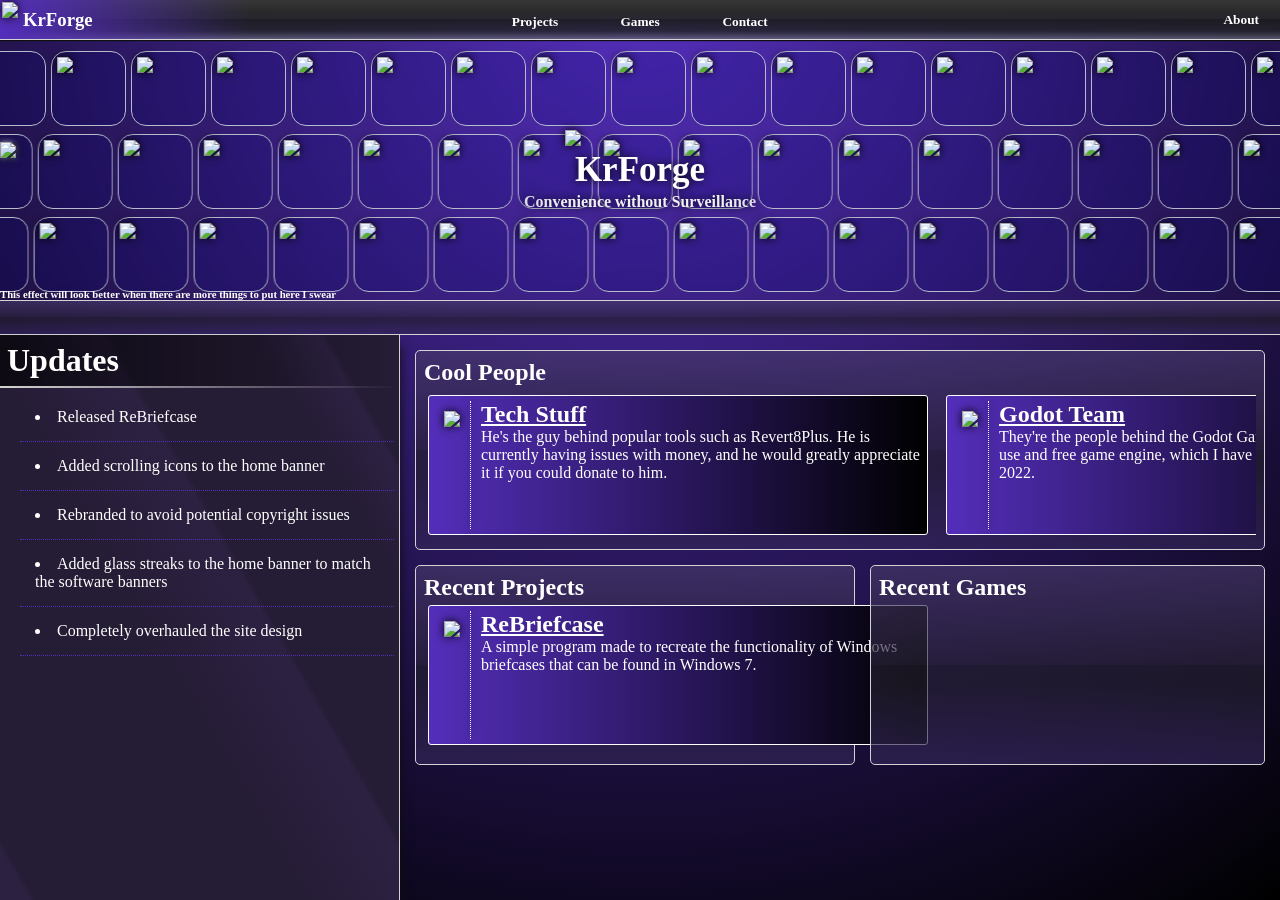
==== index.html @ 4774e312 "Redesigned the site" ====
<!DOCTYPE html>
<head>
    <title>
        KrForge - Home
    </title>
    <link rel="icon" type="image/x-icon" href="Resources/Profile.png">
    <link rel="stylesheet" href="style.css">
</head>
<body>
    <div id="Topbar">
    </div>
    <div class="Content">
        <div class="BodyContent">
            <div class="HomeBanner">
                <img src="Resources/BannerBG.jpg">
                <div class="HomeBannerAnimation">
                    <div class="AnimationRow"></div>
                    <div class="AnimationRow"></div>
                    <div class="AnimationRow"></div>
                </div>

                <img src="Resources/Glass.png" class="HomeBannerGlass">
                <div class="HomeBannerContent">
                    <div class="HomeBannerNamePlate">
                        <img src="Resources/Profile.png">
                        <p class="NamePlateName">
                            KrForge
                        </p>
                        <p class="NamePlateTag">
                            Convenience without Surveillance
                        </p>
                    </div>
                </div>
                <h6 style="position: absolute; bottom: 0px; color: white;">
                    This effect will look better when there are more things to put here I swear
                </h6>
            </div>
            <div class="SiteBody" id="Home">
                <div class="SiteBodyDivider"></div>
                <div class="SiteColumns">
                    <div class="LeftColumn">
                        <div class="NewsPane">
                            <h1>Updates</h1>
                            <div class="NewsPaneDivider"></div>
                            <div class="NewsPointers">
                                <li>Released ReBriefcase</li>
                                <li>Added scrolling icons to the home banner</li>
                                <li>Rebranded to avoid potential copyright issues</li>
                                <li>Added glass streaks to the home banner to match the software banners</li>
                                <li>Completely overhauled the site design</li>
                            </div>
                        </div>
                    </div>
                    <div class="RightColumn">
                        <div style="height: 200px; margin: 15px;">
                            <div class="Pane">
                                <h2>Cool People</h2>
                                <div class="ContentScrollX" id="ShoutoutPane">
                                    <a href="https://teknixstuff.com/" style="height: 100%;" target="_blank">
                                        <div class="Subpane" id="SoftwarePane">
                                            <img src="Resources/Shoutouts/teknixstuff.ico">
                                            <div class="ShoutoutPaneBoxText">
                                                <h2>Tech Stuff</h2>
                                                <p>He's the guy behind popular tools such as Revert8Plus. He is currently having issues with money, and he would greatly appreciate it if you could donate to him.</p>
                                            </div>
                                        </div>
                                    </a>
                                    <a href="https://godotengine.org/" style="height: 100%;" target="_blank">
                                        <div class="Subpane" id="SoftwarePane">
                                            <img src="Resources/Shoutouts/Godot.png">
                                            <div class="ShoutoutPaneBoxText">
                                                <h2>Godot Team</h2>
                                                <p>They're the people behind the Godot Game Engine. A very easy to use and free game engine, which I have been personally using since 2022.</p>
                                            </div>
                                        </div>
                                    </a>
                                </div>
                            </div>
                        </div>
                        <div style="display: flex;">
                            <div class="HomeRightColumnLeft">
                                <div style="height: 200px;">
                                    <div class="Pane">
                                        <h2>Recent Projects</h2>
                                        <a href="projects.rebriefcase.html">
                                            <div class="Subpane" id="SoftwarePane">                                       
                                                <img src="Resources/HighRes/Software/Briefcase.png">
                                                <div class="ShoutoutPaneBoxText">
                                                    <h2>ReBriefcase</h2>
                                                    <p>A simple program made to recreate the functionality of Windows briefcases that can be found in Windows 7.</p>
                                                </div>
                                            </div>
                                        </a>
                                    </div>
                                </div>
                            </div>
                            <div class="HomeRightColumnRight">
                                <div style="height: 200px;">
                                    <div class="Pane">
                                        <h2>Recent Games</h2>
                                    </div>
                                </div>
                            </div>
                        </div>
                    </div>
                </div>
            </div>
        </div>
    </div>

    <script src="script.js"></script>
</body>
---- style.css ----
@font-face {
    font-family: Win7;
    src: url(Resources/Win7.ttf);
}

.example::-webkit-scrollbar {
  display: none;
}

:root {
    --brand-color: #542ebb;

    --topbar-top-top-color: #66666688;
    --topbar-top-bot-color: #3d3d4288;
    --topbar-mid-color: #2b2c3088;
    --topbar-bot-color: #6d728088;
    --topbar-bor-color: #b6bccc;
    --topbar-sha-color: #0f0f0f;

    --topbar-height: 40px;
    --sidebar-width: 200px;
    --statusbar-height: 55px;

    --sidebar-color: #251c35;
    --sidebar-high-color: #2d2142;

    --statusbar-color: #f1f5fb;
    
    --blue-button-top-top-color: #498ac5;
    --blue-button-top-mid-color: #2d66b1;
    --blue-button-bot-mid-color: #1a4188;
    --blue-button-bot-bot-color: #409acf;
    --blue-button-bor-all-color: #7eacd7;
    --blue-button-bor-bot-color: #5278c3;
    
    --download-button-top-top-color: #64fc64;
    --download-button-top-mid-color: #26962c;
    --download-button-bot-mid-color: #155e13;
    --download-button-bot-bot-color: #00ff0d;
    --download-button-bor-all-color: #b6ffb6;
    --download-button-bor-bot-color: #158b11;

    --gray-button-top-color: #dbebff;
    --gray-button-bot-color: #c9d5e7;
    --gray-button-bor-color: #b0bcdd;


    --pane-top-top-color: #463869aa;
    --pane-top-bot-color: #2b243aaa;
    --pane-mid-color: #231f2eaa;
    --pane-bot-color: #34265aaa;

    -ms-overflow-style: none;
    scrollbar-width: none;  /* Firefox */
}

* {
    background: transparent;
    color: white;
    margin: 0px;
    padding: 0px;
    font-family: Win7;
    text-decoration: none;
    box-sizing: border-box;

    -webkit-user-select: none;
    -ms-user-select: none;
    user-select: none;
}

a, p, li {
    background: transparent;
}

button, a {
    cursor: pointer;
}

.Topbar {
    width: 100%;
    height: 19px;
    background: linear-gradient(180deg, var(--topbar-top-top-color) 0%, var(--topbar-top-bot-color) 35%, var(--topbar-mid-color) 35%, var(--topbar-mid-color) 90%, var(--topbar-bot-color) 100%);
    box-sizing: border-box;
    box-shadow: 0px 0px 1px 1px var(--topbar-sha-color);
    border-bottom: 1px solid lightgray;
}

#SiteTopbar {
    position: fixed;
    z-index: 100;
    height: var(--topbar-height);
    display: flex;
}

.TopbarBlurBox {
    display: flex;
    backdrop-filter: blur(3px);
    height: 100%;
    width: 100%;
}

.TopbarBlurGradient {
    width: 100%;
    height: 100%;
    background: linear-gradient(black 30%, transparent 100%);
    position: absolute;
}

.TopbarContent {
    z-index: 100;
    background: linear-gradient(180deg, var(--topbar-top-top-color) 0%, var(--topbar-top-bot-color) 50%, var(--topbar-mid-color) 50%, var(--topbar-mid-color) 80%, var(--topbar-bot-color) 100%);
    display: flex;
    width: 100%;
    height: 100%;
}

.TopbarBranding {
    display: flex;
    align-items: center;
    padding: 2px;
    width: 250px;
    height: 100%;
    background: linear-gradient(90deg, var(--brand-color) 0%, #00000000 100%);
}

.TopbarBranding img {
    height: 100%;
    margin-right: 5px;
    filter: drop-shadow(0px 0px 5px black);
}

.TopbarButtonPanel {
    margin: 5px 5px 0px 5px;
    flex: 1;
    gap: 5px;
    display: flex;
    justify-content: center;
    height: calc(100% - 5px);
}

#AboutButtonPanel {
    display: flex;
    justify-content: right;
    width: 250px;
    height: 100%;
}

#TopbarButtonContainer {
    display: flex;
}

.TopbarButton {
    background: transparent;
    border-radius: 3px;
    height: 100%;
    border: 1px solid transparent;
    font-weight: bold;
    padding: 0px 20px 0px 20px;
    box-sizing: border-box;
}

.TopbarButton:hover {
    background: linear-gradient(180deg, var(--gray-button-top-color) 50%, var(--gray-button-bot-color) 50%);;
    border: 1px solid var(--gray-button-bor-color);
}

#TopbarMainButton {
    width: 100px;
    border-radius: 5px 5px 0px 0px;
}

#TopbarMainButton:hover {
    background: linear-gradient(cyan, #1670c4 43%, #043399 43%, var(--blue-button-top-mid-color));
    border: 1px solid white;
    box-shadow: 0px 0px 3px 1px var(--topbar-sha-color);
}

.TopbarButtonDropdown img {
    height: 150%;
}

#TopbarAboutButton {
    border: 0px;
    border-radius: 0px;
    border: 1px solid transparent;
}

#TopbarAboutButton:hover {
    background: linear-gradient(cyan, #1670c4 50%, #043399 50%, var(--blue-button-top-mid-color));
    border: 1px solid white;
    box-shadow: 0px 0px 3px 1px var(--topbar-sha-color);
    border-radius: 5px 0px 0px 5px;
}

/* ---------------------------- PAGE CSS DIFFERENCES ---------------------------- */

/* ------------- Home -------------*/

#Home {
    display: flex;
    flex-direction: column;
}

.HomeBanner {
    height: 300px;
    display: flex;
    align-items: center;
    overflow: hidden;
    position: relative;
}

.HomeBanner img {
    width: 100%;
    filter: drop-shadow(0px 0px 5px black);
}

.HomeBannerGlass {
    position: absolute;
    mask: radial-gradient(circle, transparent, black 80%);
}


.HomeBannerAnimation {
    margin-top: calc(var(--topbar-height) * 2.3);
    position: absolute;
    width: 100%;
    height: inherit;
}

.AnimationRow {
    display: flex;
    width: 100%;
    height: 25%;
    margin: 5px 0px 8px 0px;
}

.AnimationBox {
    position: absolute;
    height: inherit;
    aspect-ratio: 1 / 1;
    background: #00007730;
    backdrop-filter: blur(3px);
    box-sizing: border-box;
    border: 1px solid var(--topbar-bor-color);
    border-radius: 15px;
}

.AnimationBox img {
    width: 100%;
    padding: 5px;
}

@keyframes AnimationFade {
  0% {background: #881a1a;}
  25% {background: #1a883f;}
  50% {background: #1a4188;}
  75% {background: #88741a;}
  100% {background: #881a1a;}
}

.HomeBannerContent {
    position: absolute;
    width: 100%;
    height: inherit;
    mask: radial-gradient(circle, black 15%, #00000011 50%, #00000077 100%);
    display: flex;
    align-items: center;
    justify-content: center;

    animation-name: AnimationFade;
    animation-iteration-count: infinite;
    animation-duration: 4s;
}

.HomeBannerNamePlate {
    margin-top: var(--topbar-height);
    background: transparent;
}

.HomeBannerNamePlate img {
    width: 150px;
    margin-left: calc(50% - (150px / 2));
}

.HomeBannerNamePlate p {
    background: transparent;
    text-align: center;
    text-shadow: 0px 0px 10px black;
}

.HomeBannerNamePlate .NamePlateName {
    font-weight: bold;
    font-size: 35px;
    margin-bottom: 3px;
}

.HomeBannerNamePlate .NamePlateTag {
    font-weight: bold;
    color: #f0f0f0;
}

.SiteBody {
    box-sizing: border-box;
    overflow-x: auto;
    display: flex;
}

.RightColumn {
    width: calc(100% - 400px);
}

#ShoutoutPane {
    margin-top: 5px;
    height: calc(100% - 37px);
    gap: 10px;
}

#ShoutoutPaneBox {
    box-shadow: 0px 0px 4px 0px gold;
}

#ShoutoutPaneBox img {
    height: 100%;
    padding: 10px;
    filter: drop-shadow(0px 0px 5px black);
    border-right: 1px dotted white;
    margin-right: 10px;
}

#ShoutoutPaneBox h2 {
    text-decoration: underline;
}



.HomeRightColumnLeft {
    width: 50%;
    margin: 0px 15px 0px 15px;
}

.HomeRightColumnRight {
    width: 50%;
    margin: 0px 15px 0px 0px;
}

#SoftwarePane {
    height: 140px;
}

#SoftwarePane img {
    height: 100%;
    padding: 10px;
    filter: drop-shadow(0px 0px 5px black);
    border-right: 1px dotted white;
    margin-right: 10px;
}

#SoftwarePane h2 {
    text-decoration: underline;
}


.NewsPane {
    height: 100%;
    width: 400px;
    background: linear-gradient(240deg, var(--sidebar-color) 10%, var(--sidebar-high-color) 11%, var(--sidebar-color) 20%, var(--sidebar-color) 40%, var(--sidebar-high-color) 41%, var(--sidebar-color) 60%, var(--sidebar-color) 95%, var(--sidebar-high-color) 96%);
    border-right: 1px solid lightgray;
    box-shadow: 0px 10px 10px 0px var(--topbar-sha-color);
    display: flex;
    flex-direction: column;
}

.NewsPane h1 {
    background: linear-gradient(90deg, #000000aa, transparent);
    padding: 7px;
}

.NewsPane .NewsPaneDivider {
    height: 2px;
    width: 100%;
    background: linear-gradient(90deg, lightgray, transparent);
}

.NewsPane .NewsPointers {
    padding: 5px;
}

.NewsPane li {
    margin-left: 15px;
    border-bottom: 1px dotted var(--brand-color);
}


.SoftwareButton {
    display: flex;
    width: 100%;
}

.SoftwareButton img {
    margin: 5px;
    height: 90px;
    background: transparent;
}

.SoftwareButtonText {
    padding: 7px;
    width: 100%;
    background: transparent;
    border-left: 3px dotted var(--topbar-bor-color);
    border-bottom: 1px dotted var(--topbar-bor-color);
}

.SoftwareButtonTitle {
    font-weight: bold;
    text-decoration: underline;
    margin-bottom: 5px;
}

/* ------------- Software -------------*/

.SoftwareBanner {
    position: relative;
    overflow: hidden;
    display: flex;
    align-items: end;
    padding: 5px;
    height: 135px;
    background: linear-gradient(180deg, var(--blue-button-top-top-color) 0%, var(--blue-button-top-mid-color) 62%, var(--blue-button-bot-mid-color) 62%, var(--blue-button-bot-bot-color) 100%);
    border: 2px solid var(--blue-button-bor-all-color);
    border-bottom: 2px solid var(--blue-button-bor-bot-color);
    font-size: 35px;
    text-shadow: 0px 0px 10px black;
}

.SoftwareBannerStreaks {
    width: 100%;
    height: 100vh;
    margin: -5px;
    position: absolute;
    opacity: 50%;
}

#DedicatedPageColumns {
    min-height: calc(100vh - 170px);
}

#DedicatedPageNews p {
    padding: 15px;
}

.SoftwareBannerImg {
    height: 75px;
    background: transparent;
    z-index: 1;
}

#PrioritySoftwareButton {
    margin: 5px;
    max-width: 500px;
    border: 1px solid var(--topbar-bor-color);
    background: linear-gradient(180deg, white 50%, var(--topbar-top-bot-color) 100%);
    box-shadow: 0px 4px 5px 0px lightgray;
    border-radius: 5px;
}

#PrioritySoftwarePane {
    padding: 10px;
    display: grid;
    grid-template-columns: auto auto;
    column-gap: 10px;
}

/* ------------- Contact -------------*/

#Contact {
    padding-bottom: 10px;
}

/* ------------- Focused Software -------------*/


#SoftwareDivider {
    height: 75px;
    display: flex;
    justify-content: end;
}

#DownloadButton {
    margin: 10px;
    height: calc(100% - 20px);
    width: 250px;
    background: linear-gradient(180deg, var(--download-button-top-top-color) 0%, var(--download-button-top-mid-color) 40%, var(--download-button-bot-mid-color) 40%, var(--download-button-bot-bot-color) 100%);
    border: 2px solid var(--download-button-bor-all-color);
    border-top: 2px solid white;
    border-bottom: 3px solid var(--download-button-bor-bot-color);
    border-radius: 5px;
    box-shadow: 0px 0px 10px 0px var(--topbar-sha-color);
    font-weight: bold;
    font-size: large;
    transition: all .1s;
}

#DownloadButton:hover {
    background: linear-gradient(180deg, lime 0%, var(--download-button-top-mid-color) 40%, var(--download-button-top-mid-color) 40%, lime 100%);
    border: 2px solid white;
    border-bottom: 3px solid white;
    box-shadow: 0px 0px 10px 0px lime;
}

.DownloadInfo {
    margin: 0px 20px 0px 20px;
    display: flex;
    align-items: center;
    gap: 20px;
}

.DownloadInfo img {
    height: 40px;
    filter: drop-shadow(0px 0px 2px black);
}

.DownloadInfo .Info {
    display: flex;
    gap: 10px;
}

.DownloadInfo .Info .InfoStat {
    display: flex;
    flex-direction: column;
    align-items: center;
}

#SoftwarePageColumns {
    min-height: calc(100vh - 375px);
}


/* Redo this later */


.InfoPane {
    margin: 50px;
}

.InfoRow {
    display: flex;
    align-items: center;
    padding-bottom: 50px;
    width: 100%;
}

.InfoPane h2 {
    padding-bottom: 10px;
}

.InfoRow p, li {
    padding: 15px;
    flex: 1;
}

.InfoRow img {
    max-width: 50%;
    border-radius: 10px;
    box-shadow: 0px 4px 15px 0px black;
}



/* ------------------------------------------------------------------------------ */

.Pane {
    box-sizing: border-box;
    width: 100%;
    height: 100%;
    padding: 8px;
    background: linear-gradient(180deg, var(--pane-top-top-color) 0%, var(--pane-top-bot-color) 50%, var(--pane-mid-color) 50%, var(--pane-mid-color) 60%, var(--pane-bot-color) 100%);
    border: 1px solid lightgray;
    border-radius: 5px;
}

.Subpane {
    max-width: 500px;
    min-width: 500px;
    margin: 4px;
    border-radius: 3px;
    border: 1px solid white;
    background: linear-gradient(90deg, var(--brand-color), #000000);
    padding: 5px;
    display: flex;
}

.ContentScrollX {
    overflow-y: hidden;
    overflow-x: auto;
    display: flex;
    flex-direction: row;
}

.SiteBodyDivider {
    background: red;
    height: 35px;
    background: linear-gradient(180deg, var(--pane-top-top-color) 0%, var(--pane-top-bot-color) 50%, var(--pane-mid-color) 50%, var(--pane-mid-color) 60%, var(--pane-bot-color) 100%);
    border-top: 1px solid lightgray;
    border-bottom: 1px solid lightgray;
}

.BodyContent {
    min-height: 100vh;
    background: radial-gradient(circle at top, var(--brand-color), black);
    width: 100%;
    overflow-x: hidden;
    overflow-y: auto;
}

.SiteColumns {
    width: 100%;
    display: flex;
    min-height: calc(100vh - 335px);
}

.Sidebar {
    position: relative;
    display: flex;
    flex-direction: column;
    box-sizing: border-box;
    width: var(--sidebar-width);
    min-width: var(--sidebar-width);
    height: calc(100vh - var(--topbar-height));
    background: linear-gradient(240deg, var(--sidebar-color) 10%, var(--sidebar-high-color) 11%, var(--sidebar-color) 20%, var(--sidebar-color) 40%, var(--sidebar-high-color) 41%, var(--sidebar-color) 60%, var(--sidebar-color) 95%, var(--sidebar-high-color) 96%);
    border-right: 1px solid var(--topbar-bor-color);
    overflow: hidden;
}

.SidebarPattern {
    position: absolute;
    height: 100%;
    bottom: 0px;
    mask: linear-gradient(180deg, transparent, black);
    opacity: 5%;
    pointer-events: none;
}

.Divider {
    text-align: left;
    width: calc(100% - 5px);
    margin: 0px 4px 2px 0px;
    padding: 5px;
    background: linear-gradient(180deg, var(--blue-button-top-top-color) 0%, var(--blue-button-top-mid-color) 40%, var(--blue-button-bot-mid-color) 40%, var(--blue-button-bot-bot-color) 100%);
    border: 2px solid var(--blue-button-bor-all-color);
    border-bottom: 2px solid var(--blue-button-bor-bot-color);
    border-radius: 0px 5px 5px 0px;
    display: flex;
    align-items: center;
    transition: all .4s;
}

.Divider:hover {
    background: linear-gradient(180deg, #409acf 0%, #4079cf 40%, var(--blue-button-top-mid-color) 40%, #53e5ff 100%);
    box-shadow: 0px 0px 20px 0px cyan;
}

.Divider:active {
    background: linear-gradient(180deg, var(--blue-button-top-top-color) 0%, var(--blue-button-top-mid-color) 40%, var(--blue-button-bot-mid-color) 40%, var(--blue-button-bot-bot-color) 100%);
}


.Divider img {
    background: transparent;
    margin: 0px 4px 0px 7px;
}


.SidebarButton {
    box-sizing: border-box;
    width: calc(100% - 4px);
    border: 1px solid transparent;
    border-radius: 3px;
    background-color: transparent;
    padding: 5px 5px 5px 20px;
    margin: 2px;
    display: flex;
    align-items: center;
}

#SidebarButtonActive {
    box-sizing: border-box;
    width: calc(100% - 4px);
    border: 1px solid var(--gray-button-bor-color);
    border-radius: 3px;
    background: linear-gradient(180deg, var(--gray-button-top-color) 45%, var(--gray-button-bot-color) 50%);
    padding: 5px 5px 5px 20px;
    margin: 2px;
    display: flex;
    align-items: center;
}

.SidebarButton:hover {
    background: linear-gradient(180deg, var(--gray-button-top-color) 45%, var(--gray-button-bot-color) 50%);
    border: 1px solid var(--gray-button-bor-color);
}

.SidebarButton:active {
    background: transparent;
}

.SidebarButton img {
    background-color: transparent;
    margin-right: 7px;
    height: 20px;
}
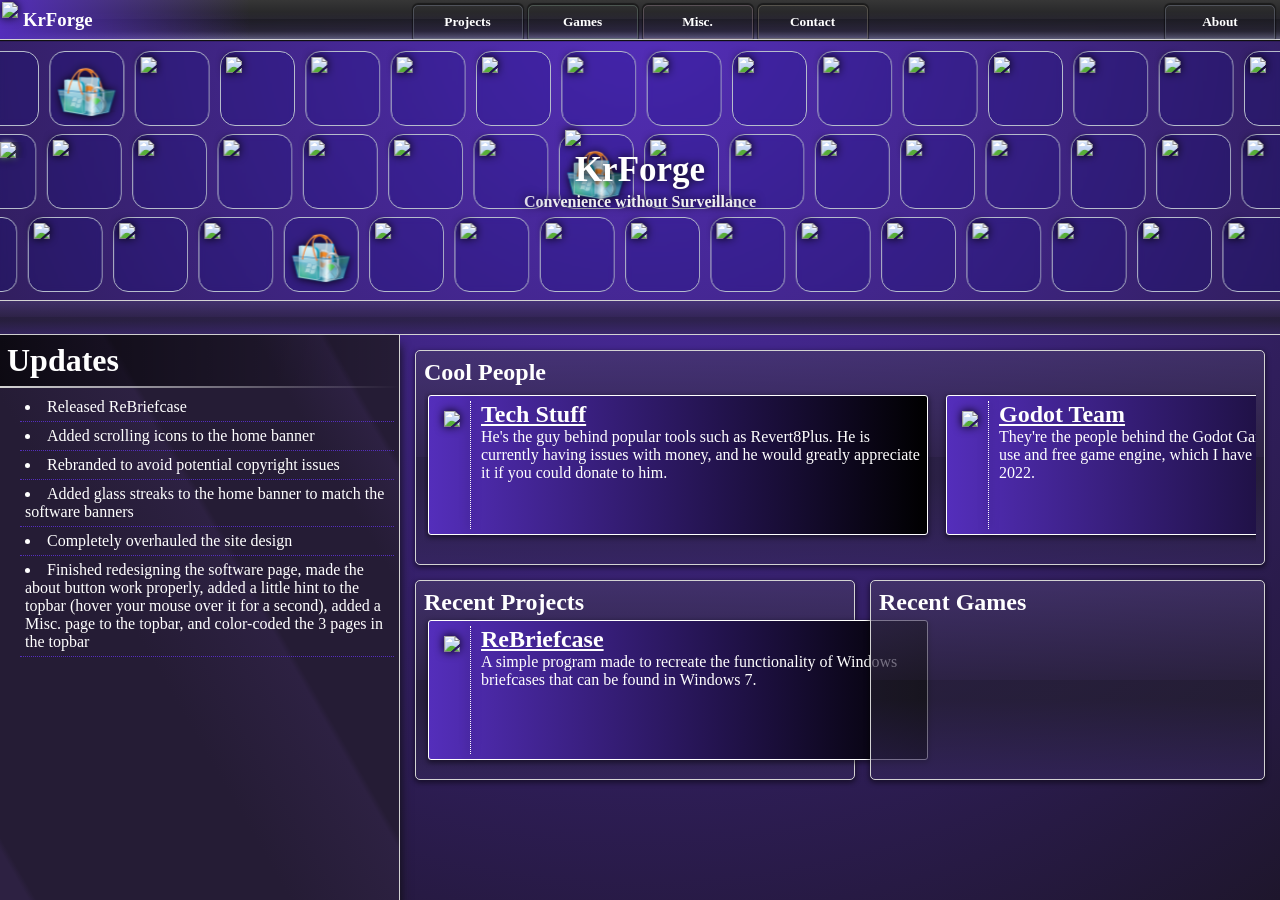
==== commit 99a73929: "Added a whole lot of features" ====
--- a/index.html
+++ b/index.html
@@ -31,9 +31,6 @@
                         </p>
                     </div>
                 </div>
-                <h6 style="position: absolute; bottom: 0px; color: white;">
-                    This effect will look better when there are more things to put here I swear
-                </h6>
             </div>
             <div class="SiteBody" id="Home">
                 <div class="SiteBodyDivider"></div>
@@ -48,12 +45,13 @@
                                 <li>Rebranded to avoid potential copyright issues</li>
                                 <li>Added glass streaks to the home banner to match the software banners</li>
                                 <li>Completely overhauled the site design</li>
+                                <li>Finished redesigning the software page, made the about button work properly, added a little hint to the topbar (hover your mouse over it for a second), added a Misc. page to the topbar, and color-coded the 3 pages in the topbar</li>
                             </div>
                         </div>
                     </div>
                     <div class="RightColumn">
-                        <div style="height: 200px; margin: 15px;">
-                            <div class="Pane">
+                        <div style="height: 215px; margin: 15px;">
+                            <div class="Pane" >
                                 <h2>Cool People</h2>
                                 <div class="ContentScrollX" id="ShoutoutPane">
                                     <a href="https://teknixstuff.com/" style="height: 100%;" target="_blank">
--- a/style.css
+++ b/style.css
@@ -3,7 +3,7 @@
     src: url(Resources/Win7.ttf);
 }
 
-.example::-webkit-scrollbar {
+::-webkit-scrollbar {
   display: none;
 }
 
@@ -50,8 +50,6 @@
     --pane-mid-color: #231f2eaa;
     --pane-bot-color: #34265aaa;
 
-    -ms-overflow-style: none;
-    scrollbar-width: none;  /* Firefox */
 }
 
 * {
@@ -62,10 +60,15 @@
     font-family: Win7;
     text-decoration: none;
     box-sizing: border-box;
-
+    
     -webkit-user-select: none;
     -ms-user-select: none;
     user-select: none;
+
+    -ms-overflow-style: none;
+    scrollbar-width: none;
+
+    scroll-behavior: smooth;
 }
 
 a, p, li {
@@ -129,6 +132,23 @@
     filter: drop-shadow(0px 0px 5px black);
 }
 
+.HomeReminder {
+    width: 300px;
+    background: linear-gradient(180deg, var(--pane-top-top-color) 0%, var(--pane-top-bot-color) 50%, var(--pane-mid-color) 50%, var(--pane-mid-color) 80%, var(--pane-bot-color) 100%);
+    border: 1px solid white;
+    border-radius: 0px 0px 10px 0px;
+    padding: 5px;
+    position: absolute;
+    top: var(--topbar-height);
+    left: -1200px;
+    transition: all 2s;
+    box-shadow: 0px 0px 10px 0px var(--brand-color);
+}
+
+.TopbarContent:hover .HomeReminder {
+    left: 0px;
+}
+
 .TopbarButtonPanel {
     margin: 5px 5px 0px 5px;
     flex: 1;
@@ -139,10 +159,12 @@
 }
 
 #AboutButtonPanel {
+    margin: 5px 0px 0px 0px;
+    padding: 0px 5px 0px 0px;
     display: flex;
     justify-content: right;
     width: 250px;
-    height: 100%;
+    height: calc(100% - 5px);
 }
 
 #TopbarButtonContainer {
@@ -151,28 +173,20 @@
 
 .TopbarButton {
     background: transparent;
-    border-radius: 3px;
-    height: 100%;
-    border: 1px solid transparent;
+    height: 100%;
+    width: 110px;
+    border-radius: 5px 5px 0px 0px;
+    border: 1px solid var(--topbar-bot-color);
     font-weight: bold;
     padding: 0px 20px 0px 20px;
-    box-sizing: border-box;
+    box-shadow: 0px -1px 1px 1px #00000077;
+    transition: all .1s;
 }
 
 .TopbarButton:hover {
-    background: linear-gradient(180deg, var(--gray-button-top-color) 50%, var(--gray-button-bot-color) 50%);;
-    border: 1px solid var(--gray-button-bor-color);
-}
-
-#TopbarMainButton {
-    width: 100px;
-    border-radius: 5px 5px 0px 0px;
-}
-
-#TopbarMainButton:hover {
     background: linear-gradient(cyan, #1670c4 43%, #043399 43%, var(--blue-button-top-mid-color));
     border: 1px solid white;
-    box-shadow: 0px 0px 3px 1px var(--topbar-sha-color);
+    box-shadow: 0px 0px 5px 1px cyan;
 }
 
 .TopbarButtonDropdown img {
@@ -182,7 +196,7 @@
 #TopbarAboutButton {
     border: 0px;
     border-radius: 0px;
-    border: 1px solid transparent;
+    border: 1px solid var(--topbar-bot-color);
 }
 
 #TopbarAboutButton:hover {
@@ -190,6 +204,19 @@
     border: 1px solid white;
     box-shadow: 0px 0px 3px 1px var(--topbar-sha-color);
     border-radius: 5px 0px 0px 5px;
+    box-shadow: 0px 0px 5px 1px cyan;
+}
+
+#GamesRecolor {
+    filter: hue-rotate(-90deg);
+}
+
+#MiscRecolor {
+    filter: hue-rotate(-270deg);
+}
+
+#ContactRecolor {
+    filter: hue-rotate(-180deg);
 }
 
 /* ---------------------------- PAGE CSS DIFFERENCES ---------------------------- */
@@ -311,7 +338,7 @@
 
 #ShoutoutPane {
     margin-top: 5px;
-    height: calc(100% - 37px);
+    height: calc(100% - 33px);
     gap: 10px;
 }
 
@@ -375,7 +402,7 @@
     padding: 7px;
 }
 
-.NewsPane .NewsPaneDivider {
+.NewsPaneDivider {
     height: 2px;
     width: 100%;
     background: linear-gradient(90deg, lightgray, transparent);
@@ -387,6 +414,7 @@
 
 .NewsPane li {
     margin-left: 15px;
+    padding: 5px;
     border-bottom: 1px dotted var(--brand-color);
 }
 
@@ -483,6 +511,39 @@
     height: 75px;
     display: flex;
     justify-content: end;
+}
+
+#SoftwareExplinationDictionary {
+    height: 40px;
+    box-shadow: 0px 0px 10px 1px black;
+    padding: 4px;
+    display: flex;
+    gap: 5px;
+}
+
+#SoftwareExplinationDictionary p {
+    height: 100%;
+    display: flex;
+    align-items: center;
+    padding: 15px;
+}
+
+#SoftwareExplinationDictionary button {
+    height: 100%;
+    width: 100px;
+    background: linear-gradient(180deg, var(--blue-button-top-top-color) 0%, var(--blue-button-top-mid-color) 40%, var(--blue-button-bot-mid-color) 40%, var(--blue-button-bot-bot-color) 100%);
+    border: 2px solid var(--blue-button-bor-all-color);
+    border-top: 2px solid white;
+    border-bottom: 3px solid var(--blue-button-bor-bot-color);
+    border-radius: 5px;
+    transition: all .1s;
+}
+
+#SoftwareExplinationDictionary button:hover {
+    background: linear-gradient(180deg, cyan 0%, var(--blue-button-top-mid-color) 40%, var(--blue-button-top-mid-color) 40%, cyan 100%);
+    border: 2px solid white;
+    border-bottom: 3px solid white;
+    box-shadow: 0px 0px 10px 0px cyan;
 }
 
 #DownloadButton {
@@ -535,36 +596,29 @@
 }
 
 
-/* Redo this later */
-
-
-.InfoPane {
-    margin: 50px;
+.ExplinationHeader {
+    text-indent: 30px;
+    padding: 10px 0px 10px 0px;
+    background: linear-gradient(90deg, var(--brand-color), transparent);
 }
 
 .InfoRow {
-    display: flex;
-    align-items: center;
-    padding-bottom: 50px;
-    width: 100%;
-}
-
-.InfoPane h2 {
-    padding-bottom: 10px;
-}
-
-.InfoRow p, li {
-    padding: 15px;
-    flex: 1;
+    padding: 10px;
+    display: grid;
+    gap: 20px;
+    grid-template-columns: auto auto;
+    max-width: 70%;
+    margin-left: 15%;
 }
 
 .InfoRow img {
-    max-width: 50%;
-    border-radius: 10px;
-    box-shadow: 0px 4px 15px 0px black;
-}
-
-
+    width: 100%;
+    border-radius: 5px;
+    border: 1px solid lightgray;
+    border-top: 1px solid white;
+    border-bottom: 2px solid gray;
+    box-shadow: 0px 2px 5px 1px #00000077;
+}
 
 /* ------------------------------------------------------------------------------ */
 
@@ -576,10 +630,10 @@
     background: linear-gradient(180deg, var(--pane-top-top-color) 0%, var(--pane-top-bot-color) 50%, var(--pane-mid-color) 50%, var(--pane-mid-color) 60%, var(--pane-bot-color) 100%);
     border: 1px solid lightgray;
     border-radius: 5px;
+    box-shadow: 0px 2px 5px 1px #00000077;
 }
 
 .Subpane {
-    max-width: 500px;
     min-width: 500px;
     margin: 4px;
     border-radius: 3px;
@@ -587,6 +641,7 @@
     background: linear-gradient(90deg, var(--brand-color), #000000);
     padding: 5px;
     display: flex;
+    box-shadow: 0px 2px 5px 1px #00000077;
 }
 
 .ContentScrollX {
@@ -606,7 +661,7 @@
 
 .BodyContent {
     min-height: 100vh;
-    background: radial-gradient(circle at top, var(--brand-color), black);
+    background: radial-gradient(circle at top, var(--brand-color), #1e162c);
     width: 100%;
     overflow-x: hidden;
     overflow-y: auto;
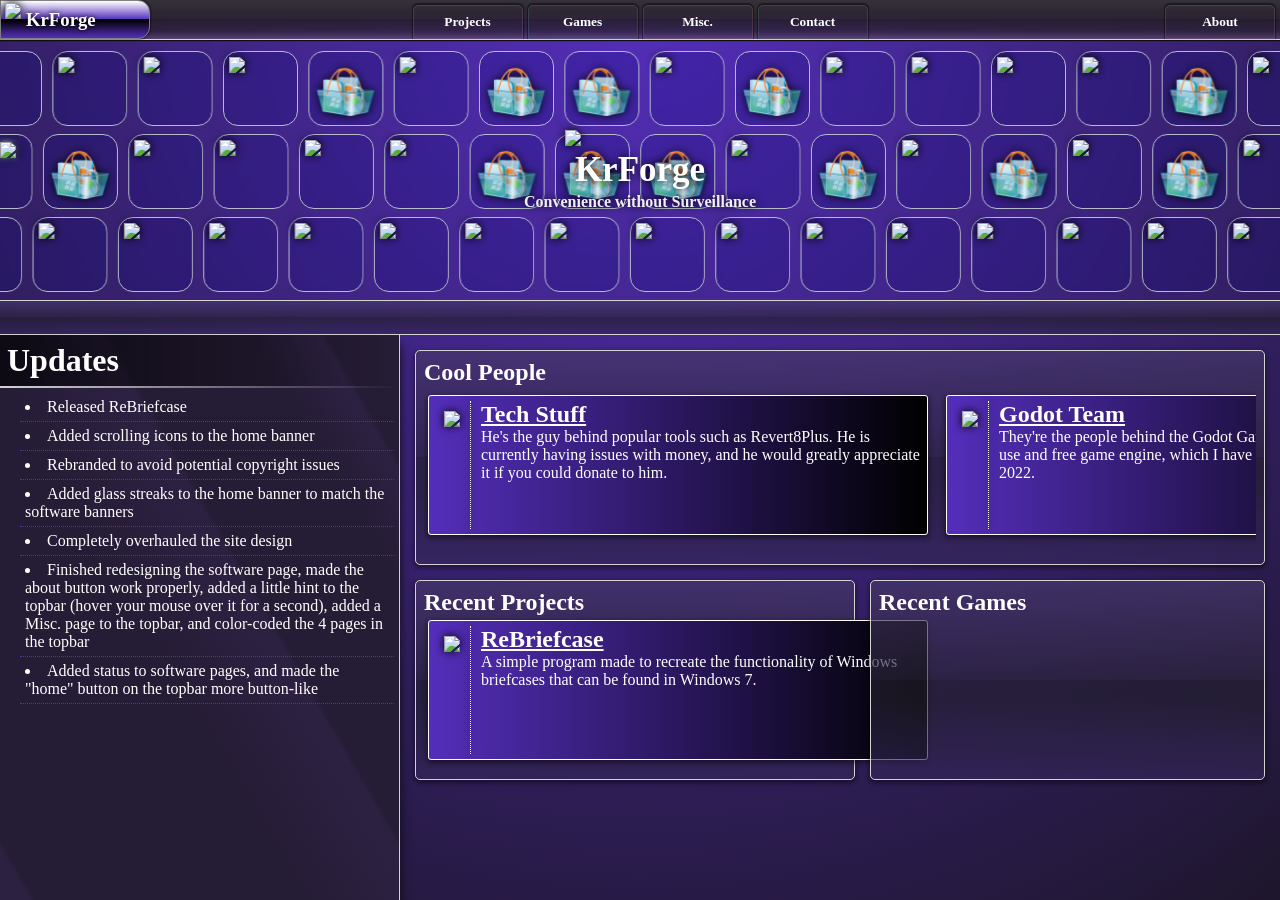
==== commit 0182afe6: "About and status" ====
--- a/index.html
+++ b/index.html
@@ -45,7 +45,8 @@
                                 <li>Rebranded to avoid potential copyright issues</li>
                                 <li>Added glass streaks to the home banner to match the software banners</li>
                                 <li>Completely overhauled the site design</li>
-                                <li>Finished redesigning the software page, made the about button work properly, added a little hint to the topbar (hover your mouse over it for a second), added a Misc. page to the topbar, and color-coded the 3 pages in the topbar</li>
+                                <li>Finished redesigning the software page, made the about button work properly, added a little hint to the topbar (hover your mouse over it for a second), added a Misc. page to the topbar, and color-coded the 4 pages in the topbar</li>
+                                <li>Added status to software pages, and made the "home" button on the topbar more button-like</li>
                             </div>
                         </div>
                     </div>
--- a/style.css
+++ b/style.css
@@ -10,10 +10,10 @@
 :root {
     --brand-color: #542ebb;
 
-    --topbar-top-top-color: #66666688;
-    --topbar-top-bot-color: #3d3d4288;
-    --topbar-mid-color: #2b2c3088;
-    --topbar-bot-color: #6d728088;
+    --topbar-top-top-color: #64606869;
+    --topbar-top-bot-color: #40354469;
+    --topbar-mid-color: #30293569;
+    --topbar-bot-color: #75587c69;
     --topbar-bor-color: #b6bccc;
     --topbar-sha-color: #0f0f0f;
 
@@ -105,7 +105,7 @@
 .TopbarBlurGradient {
     width: 100%;
     height: 100%;
-    background: linear-gradient(black 30%, transparent 100%);
+    background: linear-gradient(#15111a 30%, transparent 100%);
     position: absolute;
 }
 
@@ -121,9 +121,14 @@
     display: flex;
     align-items: center;
     padding: 2px;
-    width: 250px;
-    height: 100%;
-    background: linear-gradient(90deg, var(--brand-color) 0%, #00000000 100%);
+    padding-left: 4px;
+    width: 150px;
+    height: 100%;
+    border-radius: 0px 12px 12px 0px;
+    border: 1px solid gray;
+    background: linear-gradient(white, var(--brand-color) 50%, #000 50%, var(--brand-color));
+    box-shadow: 0px 0px 2px 1px #00000077;
+    transition: all .1s;
 }
 
 .TopbarBranding img {
@@ -132,21 +137,13 @@
     filter: drop-shadow(0px 0px 5px black);
 }
 
-.HomeReminder {
-    width: 300px;
-    background: linear-gradient(180deg, var(--pane-top-top-color) 0%, var(--pane-top-bot-color) 50%, var(--pane-mid-color) 50%, var(--pane-mid-color) 80%, var(--pane-bot-color) 100%);
-    border: 1px solid white;
-    border-radius: 0px 0px 10px 0px;
-    padding: 5px;
-    position: absolute;
-    top: var(--topbar-height);
-    left: -1200px;
-    transition: all 2s;
-    box-shadow: 0px 0px 10px 0px var(--brand-color);
-}
-
-.TopbarContent:hover .HomeReminder {
-    left: 0px;
+.TopbarBranding h3 {
+    text-shadow: 0px 0px 5px black;
+}
+
+.TopbarBranding:hover {
+    background: linear-gradient(white, #7358bd 50%, var(--brand-color) 50%, white);
+    box-shadow: 0px 0px 5px 2px var(--brand-color);
 }
 
 .TopbarButtonPanel {
@@ -163,7 +160,7 @@
     padding: 0px 5px 0px 0px;
     display: flex;
     justify-content: right;
-    width: 250px;
+    width: 150px;
     height: calc(100% - 5px);
 }
 
@@ -177,9 +174,9 @@
     width: 110px;
     border-radius: 5px 5px 0px 0px;
     border: 1px solid var(--topbar-bot-color);
+    box-shadow: 0px -1px 1px 1px #00000077;
     font-weight: bold;
     padding: 0px 20px 0px 20px;
-    box-shadow: 0px -1px 1px 1px #00000077;
     transition: all .1s;
 }
 
@@ -267,7 +264,6 @@
     aspect-ratio: 1 / 1;
     background: #00007730;
     backdrop-filter: blur(3px);
-    box-sizing: border-box;
     border: 1px solid var(--topbar-bor-color);
     border-radius: 15px;
 }
@@ -289,7 +285,7 @@
     position: absolute;
     width: 100%;
     height: inherit;
-    mask: radial-gradient(circle, black 15%, #00000011 50%, #00000077 100%);
+    mask: radial-gradient(circle, black 20%, #00000011 50%, #00000077 100%);
     display: flex;
     align-items: center;
     justify-content: center;
@@ -495,8 +491,45 @@
     padding: 10px;
     display: grid;
     grid-template-columns: auto auto;
-    column-gap: 10px;
-}
+    gap: 10px;
+}
+
+#PSoftwarePane .Image {
+    height: 140px;
+    padding: 10px;
+    filter: drop-shadow(0px 0px 5px black);
+    border-right: 1px dotted white;
+    margin-right: 10px;
+}
+
+#PSoftwarePane h2 {
+    text-decoration: underline;
+}
+
+#PSoftwarePane .ShoutoutPaneBoxText {
+    width: 100%;
+    display: flex;
+    flex-direction: column;
+}
+
+.SoftwareInfo {
+    width: 60%;
+    height: 45px;
+    display: flex;
+    border: 1px solid white;
+    padding: 5px;
+    border-radius: 5px;
+}
+
+#SoftwareInfo {
+    width: 50%;
+}
+
+#SoftwareInfo img {
+    height: 70%;
+    filter: drop-shadow(0px 0px 5px black);
+}
+
 
 /* ------------- Contact -------------*/
 
@@ -568,6 +601,22 @@
     box-shadow: 0px 0px 10px 0px lime;
 }
 
+.StatusInfo {
+    width: 250px;
+    padding-left: 20px;
+    display: flex;
+    align-items: center;
+    gap: 20px;
+}
+
+#Inactive {
+    background: linear-gradient(90deg, maroon, transparent);
+}
+
+#Active {
+    background: linear-gradient(90deg, green, transparent);
+}
+
 .DownloadInfo {
     margin: 0px 20px 0px 20px;
     display: flex;
@@ -575,17 +624,18 @@
     gap: 20px;
 }
 
-.DownloadInfo img {
+.DownloadInfo img, .StatusInfo img {
     height: 40px;
     filter: drop-shadow(0px 0px 2px black);
 }
 
-.DownloadInfo .Info {
-    display: flex;
+.Info {
+    display: flex;
+    align-items: center;
     gap: 10px;
 }
 
-.DownloadInfo .Info .InfoStat {
+.Info .InfoStat {
     display: flex;
     flex-direction: column;
     align-items: center;
@@ -618,6 +668,15 @@
     border-top: 1px solid white;
     border-bottom: 2px solid gray;
     box-shadow: 0px 2px 5px 1px #00000077;
+}
+
+/* ------------- About -------------*/
+
+.AboutTop {
+    width: 75%;
+    margin: 15px calc(25% / 2.0);
+    display: flex;
+    gap: 15px;
 }
 
 /* ------------------------------------------------------------------------------ */
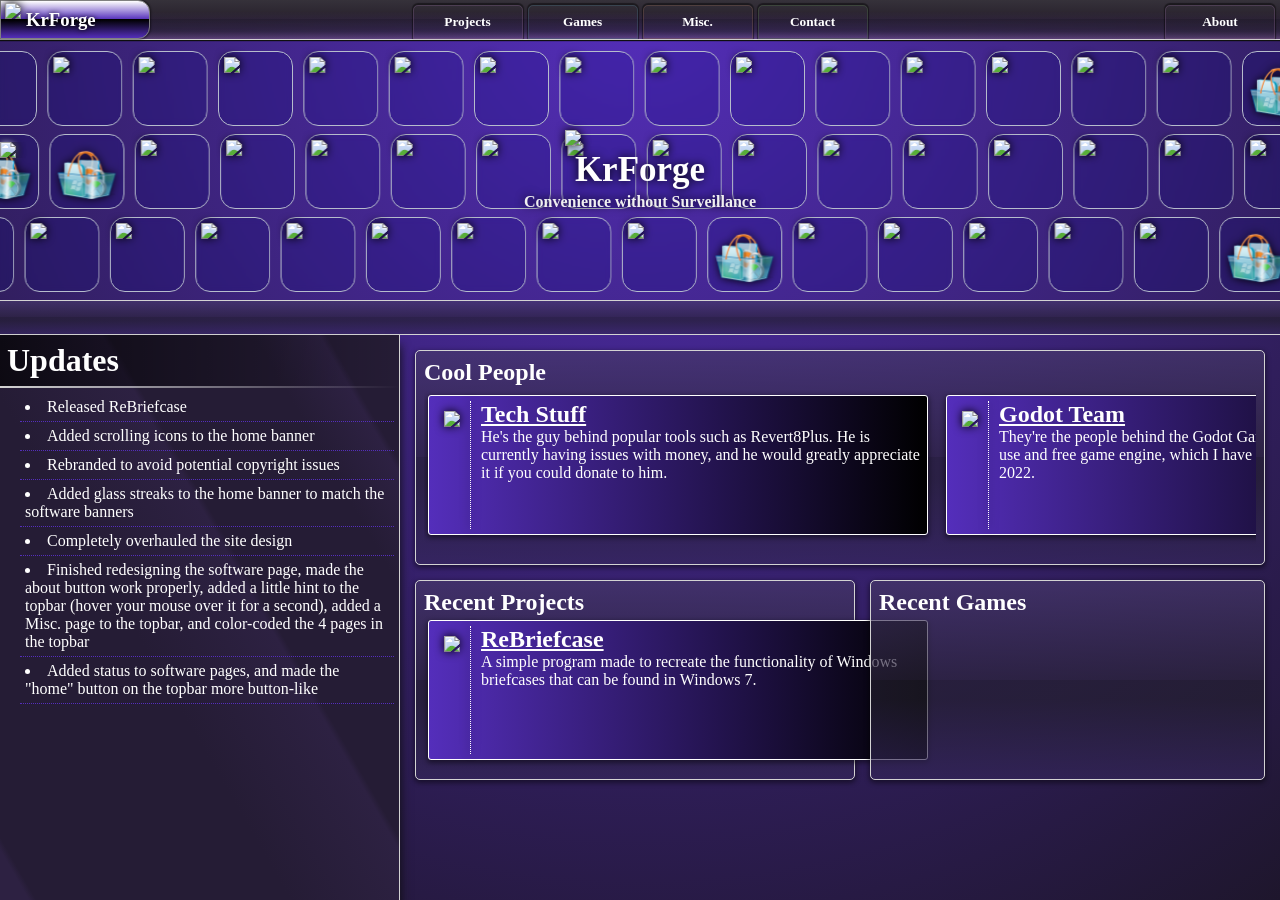
==== commit 9d012ffd: "Split the CSS and JS files" ====
--- a/index.html
+++ b/index.html
@@ -4,24 +4,29 @@
         KrForge - Home
     </title>
     <link rel="icon" type="image/x-icon" href="Resources/Profile.png">
-    <link rel="stylesheet" href="style.css">
+    <link rel="stylesheet" href="CSS/variables.css">
+    <link rel="stylesheet" href="CSS/globals.css">
+    <link rel="stylesheet" href="CSS/topbar.css">
+    <link rel="stylesheet" href="CSS/home.css">
+    <link rel="stylesheet" href="CSS/banner.css">
+    <link rel="stylesheet" href="CSS/banner_ani.css">
 </head>
 <body>
     <div id="Topbar">
     </div>
     <div class="Content">
         <div class="BodyContent">
-            <div class="HomeBanner">
+            <div class="Banner">
                 <img src="Resources/BannerBG.jpg">
-                <div class="HomeBannerAnimation">
+                <div class="BannerAnimation">
                     <div class="AnimationRow"></div>
                     <div class="AnimationRow"></div>
                     <div class="AnimationRow"></div>
                 </div>
 
-                <img src="Resources/Glass.png" class="HomeBannerGlass">
-                <div class="HomeBannerContent">
-                    <div class="HomeBannerNamePlate">
+                <img src="Resources/Glass.png" class="BannerGlass">
+                <div class="BannerContent">
+                    <div class="BannerNamePlate">
                         <img src="Resources/Profile.png">
                         <p class="NamePlateName">
                             KrForge
@@ -32,72 +37,70 @@
                     </div>
                 </div>
             </div>
-            <div class="SiteBody" id="Home">
-                <div class="SiteBodyDivider"></div>
-                <div class="SiteColumns">
-                    <div class="LeftColumn">
-                        <div class="NewsPane">
-                            <h1>Updates</h1>
-                            <div class="NewsPaneDivider"></div>
-                            <div class="NewsPointers">
-                                <li>Released ReBriefcase</li>
-                                <li>Added scrolling icons to the home banner</li>
-                                <li>Rebranded to avoid potential copyright issues</li>
-                                <li>Added glass streaks to the home banner to match the software banners</li>
-                                <li>Completely overhauled the site design</li>
-                                <li>Finished redesigning the software page, made the about button work properly, added a little hint to the topbar (hover your mouse over it for a second), added a Misc. page to the topbar, and color-coded the 4 pages in the topbar</li>
-                                <li>Added status to software pages, and made the "home" button on the topbar more button-like</li>
+            <div class="SiteBodyDivider"></div>
+            <div class="SiteColumns">
+                <div class="LeftColumn">
+                    <div class="NewsPane">
+                        <h1>Updates</h1>
+                        <div class="NewsPaneDivider"></div>
+                        <div class="NewsPointers">
+                            <li>Released ReBriefcase</li>
+                            <li>Added scrolling icons to the home banner</li>
+                            <li>Rebranded to avoid potential copyright issues</li>
+                            <li>Added glass streaks to the home banner to match the software banners</li>
+                            <li>Completely overhauled the site design</li>
+                            <li>Finished redesigning the software page, made the about button work properly, added a little hint to the topbar (hover your mouse over it for a second), added a Misc. page to the topbar, and color-coded the 4 pages in the topbar</li>
+                            <li>Added status to software pages, and made the "home" button on the topbar more button-like</li>
+                        </div>
+                    </div>
+                </div>
+                <div class="RightColumn">
+                    <div style="height: 215px; margin: 15px;">
+                        <div class="Pane" >
+                            <h2>Cool People</h2>
+                            <div class="ContentScrollX" id="ShoutoutPane">
+                                <a href="https://teknixstuff.com/" style="height: 100%;" target="_blank">
+                                    <div class="Subpane" id="SoftwarePane">
+                                        <img src="Resources/Shoutouts/teknixstuff.ico">
+                                        <div class="ShoutoutPaneBoxText">
+                                            <h2>Tech Stuff</h2>
+                                            <p>He's the guy behind popular tools such as Revert8Plus. He is currently having issues with money, and he would greatly appreciate it if you could donate to him.</p>
+                                        </div>
+                                    </div>
+                                </a>
+                                <a href="https://godotengine.org/" style="height: 100%;" target="_blank">
+                                    <div class="Subpane" id="SoftwarePane">
+                                        <img src="Resources/Shoutouts/Godot.png">
+                                        <div class="ShoutoutPaneBoxText">
+                                            <h2>Godot Team</h2>
+                                            <p>They're the people behind the Godot Game Engine. A very easy to use and free game engine, which I have been personally using since 2022.</p>
+                                        </div>
+                                    </div>
+                                </a>
                             </div>
                         </div>
                     </div>
-                    <div class="RightColumn">
-                        <div style="height: 215px; margin: 15px;">
-                            <div class="Pane" >
-                                <h2>Cool People</h2>
-                                <div class="ContentScrollX" id="ShoutoutPane">
-                                    <a href="https://teknixstuff.com/" style="height: 100%;" target="_blank">
-                                        <div class="Subpane" id="SoftwarePane">
-                                            <img src="Resources/Shoutouts/teknixstuff.ico">
+                    <div style="display: flex;">
+                        <div class="HomeRightColumnLeft">
+                            <div style="height: 200px;">
+                                <div class="Pane">
+                                    <h2>Recent Projects</h2>
+                                    <a href="projects.rebriefcase.html">
+                                        <div class="Subpane" id="SoftwarePane">                                       
+                                            <img src="Resources/HighRes/Software/Briefcase.png">
                                             <div class="ShoutoutPaneBoxText">
-                                                <h2>Tech Stuff</h2>
-                                                <p>He's the guy behind popular tools such as Revert8Plus. He is currently having issues with money, and he would greatly appreciate it if you could donate to him.</p>
-                                            </div>
-                                        </div>
-                                    </a>
-                                    <a href="https://godotengine.org/" style="height: 100%;" target="_blank">
-                                        <div class="Subpane" id="SoftwarePane">
-                                            <img src="Resources/Shoutouts/Godot.png">
-                                            <div class="ShoutoutPaneBoxText">
-                                                <h2>Godot Team</h2>
-                                                <p>They're the people behind the Godot Game Engine. A very easy to use and free game engine, which I have been personally using since 2022.</p>
+                                                <h2>ReBriefcase</h2>
+                                                <p>A simple program made to recreate the functionality of Windows briefcases that can be found in Windows 7.</p>
                                             </div>
                                         </div>
                                     </a>
                                 </div>
                             </div>
                         </div>
-                        <div style="display: flex;">
-                            <div class="HomeRightColumnLeft">
-                                <div style="height: 200px;">
-                                    <div class="Pane">
-                                        <h2>Recent Projects</h2>
-                                        <a href="projects.rebriefcase.html">
-                                            <div class="Subpane" id="SoftwarePane">                                       
-                                                <img src="Resources/HighRes/Software/Briefcase.png">
-                                                <div class="ShoutoutPaneBoxText">
-                                                    <h2>ReBriefcase</h2>
-                                                    <p>A simple program made to recreate the functionality of Windows briefcases that can be found in Windows 7.</p>
-                                                </div>
-                                            </div>
-                                        </a>
-                                    </div>
-                                </div>
-                            </div>
-                            <div class="HomeRightColumnRight">
-                                <div style="height: 200px;">
-                                    <div class="Pane">
-                                        <h2>Recent Games</h2>
-                                    </div>
+                        <div class="HomeRightColumnRight">
+                            <div style="height: 200px;">
+                                <div class="Pane">
+                                    <h2>Recent Games</h2>
                                 </div>
                             </div>
                         </div>
@@ -107,5 +110,6 @@
         </div>
     </div>
 
-    <script src="script.js"></script>
+    <script src="JS/page_init.js"></script>
+    <script src="JS/banner_ani.js"></script>
 </body>
--- a/CSS/variables.css
+++ b/CSS/variables.css
@@ -0,0 +1,46 @@
+/* The only purpose of this file is to hold variables*/
+
+:root {
+    --brand-color: #542ebb;
+
+    --topbar-top-top-color: #64606869;
+    --topbar-top-bot-color: #40354469;
+    --topbar-mid-color: #30293569;
+    --topbar-bot-color: #75587c69;
+    --topbar-bor-color: #b6bccc;
+    --topbar-sha-color: #0f0f0f;
+
+    --topbar-height: 40px;
+    --sidebar-width: 200px;
+    --statusbar-height: 55px;
+
+    --sidebar-color: #251c35;
+    --sidebar-high-color: #2d2142;
+
+    --statusbar-color: #f1f5fb;
+    
+    --blue-button-top-top-color: #498ac5;
+    --blue-button-top-mid-color: #2d66b1;
+    --blue-button-bot-mid-color: #1a4188;
+    --blue-button-bot-bot-color: #409acf;
+    --blue-button-bor-all-color: #7eacd7;
+    --blue-button-bor-bot-color: #5278c3;
+    
+    --download-button-top-top-color: #64fc64;
+    --download-button-top-mid-color: #26962c;
+    --download-button-bot-mid-color: #155e13;
+    --download-button-bot-bot-color: #00ff0d;
+    --download-button-bor-all-color: #b6ffb6;
+    --download-button-bor-bot-color: #158b11;
+
+    --gray-button-top-color: #dbebff;
+    --gray-button-bot-color: #c9d5e7;
+    --gray-button-bor-color: #b0bcdd;
+
+
+    --pane-top-top-color: #463869aa;
+    --pane-top-bot-color: #2b243aaa;
+    --pane-mid-color: #231f2eaa;
+    --pane-bot-color: #34265aaa;
+
+}
--- a/CSS/globals.css
+++ b/CSS/globals.css
@@ -0,0 +1,140 @@
+/* This file is for elements that multiple pages use or reference */
+
+@font-face {
+    font-family: Win7;
+    src: url(Resources/Win7.ttf);
+}
+
+::-webkit-scrollbar {
+  display: none;
+}
+
+* {
+    color: white;
+    margin: 0px;
+    padding: 0px;
+    font-family: Win7;
+    text-decoration: none;
+    box-sizing: border-box;
+    
+    -webkit-user-select: none;
+    -ms-user-select: none;
+    user-select: none;
+
+    -ms-overflow-style: none;
+    scrollbar-width: none;
+
+    scroll-behavior: smooth;
+}
+
+a, p, li {
+    background: transparent;
+}
+
+button, a {
+    cursor: pointer;
+}
+
+.Pane {
+    box-sizing: border-box;
+    width: 100%;
+    height: 100%;
+    padding: 8px;
+    background: linear-gradient(180deg, var(--pane-top-top-color) 0%, var(--pane-top-bot-color) 50%, var(--pane-mid-color) 50%, var(--pane-mid-color) 60%, var(--pane-bot-color) 100%);
+    border: 1px solid lightgray;
+    border-radius: 5px;
+    box-shadow: 0px 2px 5px 1px #00000077;
+}
+
+.Subpane {
+    min-width: 500px;
+    margin: 4px;
+    border-radius: 3px;
+    border: 1px solid white;
+    background: linear-gradient(90deg, var(--brand-color), #000000);
+    padding: 5px;
+    display: flex;
+    box-shadow: 0px 2px 5px 1px #00000077;
+}
+
+.ContentScrollX {
+    overflow-y: hidden;
+    overflow-x: auto;
+    display: flex;
+    flex-direction: row;
+}
+
+.SiteBodyDivider {
+    background: red;
+    height: 35px;
+    background: linear-gradient(180deg, var(--pane-top-top-color) 0%, var(--pane-top-bot-color) 50%, var(--pane-mid-color) 50%, var(--pane-mid-color) 60%, var(--pane-bot-color) 100%);
+    border-top: 1px solid lightgray;
+    border-bottom: 1px solid lightgray;
+}
+
+.BodyContent {
+    min-height: 100vh;
+    background: radial-gradient(circle at top, var(--brand-color), #1e162c);
+    width: 100%;
+    overflow-x: hidden;
+    overflow-y: auto;
+}
+
+.SiteColumns {
+    width: 100%;
+    display: flex;
+    min-height: calc(100vh - 335px);
+}
+
+.RightColumn {
+    width: calc(100% - 400px);
+}
+
+.NewsPane {
+    height: 100%;
+    width: 400px;
+    background: linear-gradient(240deg, var(--sidebar-color) 10%, var(--sidebar-high-color) 11%, var(--sidebar-color) 20%, var(--sidebar-color) 40%, var(--sidebar-high-color) 41%, var(--sidebar-color) 60%, var(--sidebar-color) 95%, var(--sidebar-high-color) 96%);
+    border-right: 1px solid lightgray;
+    box-shadow: 0px 10px 10px 0px var(--topbar-sha-color);
+    display: flex;
+    flex-direction: column;
+}
+
+.NewsPane h1 {
+    background: linear-gradient(90deg, #000000aa, transparent);
+    padding: 7px;
+}
+
+.NewsPaneDivider {
+    height: 2px;
+    width: 100%;
+    background: linear-gradient(90deg, lightgray, transparent);
+}
+
+.NewsPane .NewsPointers {
+    padding: 5px;
+}
+
+.NewsPane li {
+    margin-left: 15px;
+    padding: 5px;
+    border-bottom: 1px dotted var(--brand-color);
+}
+
+
+
+#SoftwarePane {
+    height: 140px;
+}
+
+#SoftwarePane img {
+    height: 100%;
+    padding: 10px;
+    filter: drop-shadow(0px 0px 5px black);
+    border-right: 1px dotted white;
+    margin-right: 10px;
+}
+
+#SoftwarePane h2 {
+    text-decoration: underline;
+}
--- a/CSS/topbar.css
+++ b/CSS/topbar.css
@@ -0,0 +1,134 @@
+/*The purpose of this file is to hold topar related css*/
+
+.Topbar {
+    width: 100%;
+    background: linear-gradient(180deg, var(--topbar-top-top-color) 0%, var(--topbar-top-bot-color) 35%, var(--topbar-mid-color) 35%, var(--topbar-mid-color) 90%, var(--topbar-bot-color) 100%);
+    box-sizing: border-box;
+    box-shadow: 0px 0px 1px 1px var(--topbar-sha-color);
+    border-bottom: 1px solid lightgray;
+    position: fixed;
+    z-index: 100;
+    height: var(--topbar-height);
+    display: flex;
+}
+
+.TopbarBlurBox {
+    display: flex;
+    backdrop-filter: blur(3px);
+    height: 100%;
+    width: 100%;
+}
+
+.TopbarBlurGradient {
+    width: 100%;
+    height: 100%;
+    background: linear-gradient(#15111a 30%, transparent 100%);
+    position: absolute;
+}
+
+.TopbarContent {
+    z-index: 100;
+    background: linear-gradient(180deg, var(--topbar-top-top-color) 0%, var(--topbar-top-bot-color) 50%, var(--topbar-mid-color) 50%, var(--topbar-mid-color) 80%, var(--topbar-bot-color) 100%);
+    display: flex;
+    width: 100%;
+    height: 100%;
+}
+
+.TopbarBranding {
+    display: flex;
+    align-items: center;
+    padding: 2px;
+    padding-left: 4px;
+    width: 150px;
+    height: 100%;
+    border-radius: 0px 12px 12px 0px;
+    border: 1px solid gray;
+    background: linear-gradient(white, var(--brand-color) 50%, #000 50%, var(--brand-color));
+    box-shadow: 0px 0px 2px 1px #00000077;
+    transition: all .1s;
+}
+
+.TopbarBranding img {
+    height: 100%;
+    margin-right: 5px;
+    filter: drop-shadow(0px 0px 5px black);
+}
+
+.TopbarBranding h3 {
+    text-shadow: 0px 0px 5px black;
+}
+
+.TopbarBranding:hover {
+    background: linear-gradient(white, #7358bd 50%, var(--brand-color) 50%, white);
+    box-shadow: 0px 0px 5px 2px var(--brand-color);
+}
+
+.TopbarButtonPanel {
+    margin: 5px 5px 0px 5px;
+    flex: 1;
+    gap: 5px;
+    display: flex;
+    justify-content: center;
+    height: calc(100% - 5px);
+}
+
+#AboutButtonPanel {
+    margin: 5px 0px 0px 0px;
+    padding: 0px 5px 0px 0px;
+    display: flex;
+    justify-content: right;
+    width: 150px;
+    height: calc(100% - 5px);
+}
+
+#TopbarButtonContainer {
+    display: flex;
+}
+
+.TopbarButton {
+    background: transparent;
+    height: 100%;
+    width: 110px;
+    border-radius: 5px 5px 0px 0px;
+    border: 1px solid var(--topbar-bot-color);
+    box-shadow: 0px -1px 1px 1px #00000077;
+    font-weight: bold;
+    padding: 0px 20px 0px 20px;
+    transition: all .1s;
+}
+
+.TopbarButton:hover {
+    background: linear-gradient(cyan, #1670c4 43%, #043399 43%, var(--blue-button-top-mid-color));
+    border: 1px solid white;
+    box-shadow: 0px 0px 5px 1px cyan;
+}
+
+.TopbarButtonDropdown img {
+    height: 150%;
+}
+
+#TopbarAboutButton {
+    border: 0px;
+    border-radius: 0px;
+    border: 1px solid var(--topbar-bot-color);
+}
+
+#TopbarAboutButton:hover {
+    background: linear-gradient(cyan, #1670c4 50%, #043399 50%, var(--blue-button-top-mid-color));
+    border: 1px solid white;
+    box-shadow: 0px 0px 3px 1px var(--topbar-sha-color);
+    border-radius: 5px 0px 0px 5px;
+    box-shadow: 0px 0px 5px 1px cyan;
+}
+
+#GamesRecolor {
+    filter: hue-rotate(-90deg);
+}
+
+#MiscRecolor {
+    filter: hue-rotate(-270deg);
+}
+
+#ContactRecolor {
+    filter: hue-rotate(-180deg);
+}
--- a/CSS/home.css
+++ b/CSS/home.css
@@ -0,0 +1,33 @@
+/*This file is for only the home page*/
+
+#ShoutoutPane {
+    margin-top: 5px;
+    height: calc(100% - 33px);
+    gap: 10px;
+}
+
+#ShoutoutPaneBox {
+    box-shadow: 0px 0px 4px 0px gold;
+}
+
+#ShoutoutPaneBox img {
+    height: 100%;
+    padding: 10px;
+    filter: drop-shadow(0px 0px 5px black);
+    border-right: 1px dotted white;
+    margin-right: 10px;
+}
+
+#ShoutoutPaneBox h2 {
+    text-decoration: underline;
+}
+
+.HomeRightColumnLeft {
+    width: 50%;
+    margin: 0px 15px 0px 15px;
+}
+
+.HomeRightColumnRight {
+    width: 50%;
+    margin: 0px 15px 0px 0px;
+}
--- a/CSS/banner.css
+++ b/CSS/banner.css
@@ -0,0 +1,66 @@
+.Banner {
+    height: 300px;
+    display: flex;
+    align-items: center;
+    overflow: hidden;
+    position: relative;
+}
+
+.Banner img {
+    width: 100%;
+    filter: drop-shadow(0px 0px 5px black);
+}
+
+.BannerGlass {
+    position: absolute;
+    mask: radial-gradient(circle, transparent, black 80%);
+}
+
+@keyframes AnimationFade {
+  0% {background: #881a1a;}
+  25% {background: #1a883f;}
+  50% {background: #1a4188;}
+  75% {background: #88741a;}
+  100% {background: #881a1a;}
+}
+
+.BannerContent {
+    position: absolute;
+    width: 100%;
+    height: inherit;
+    mask: radial-gradient(circle, black 20%, #00000011 50%, #00000077 100%);
+    display: flex;
+    align-items: center;
+    justify-content: center;
+
+    animation-name: AnimationFade;
+    animation-iteration-count: infinite;
+    animation-duration: 4s;
+}
+
+.BannerNamePlate {
+    margin-top: var(--topbar-height);
+    background: transparent;
+}
+
+.BannerNamePlate img {
+    width: 150px;
+    margin-left: calc(50% - (150px / 2));
+}
+
+.BannerNamePlate p {
+    background: transparent;
+    text-align: center;
+    text-shadow: 0px 0px 10px black;
+}
+
+.BannerNamePlate .NamePlateName {
+    font-weight: bold;
+    font-size: 35px;
+    margin-bottom: 3px;
+}
+
+.BannerNamePlate .NamePlateTag {
+    font-weight: bold;
+    color: #f0f0f0;
+}
--- a/CSS/banner_ani.css
+++ b/CSS/banner_ani.css
@@ -0,0 +1,31 @@
+/*This file is used for the animation seen in the home and about page*/
+
+
+.BannerAnimation {
+    margin-top: calc(var(--topbar-height) * 2.3);
+    position: absolute;
+    width: 100%;
+    height: inherit;
+}
+
+.AnimationRow {
+    display: flex;
+    width: 100%;
+    height: 25%;
+    margin: 5px 0px 8px 0px;
+}
+
+.AnimationBox {
+    position: absolute;
+    height: inherit;
+    aspect-ratio: 1 / 1;
+    background: #00007730;
+    backdrop-filter: blur(3px);
+    border: 1px solid var(--topbar-bor-color);
+    border-radius: 15px;
+}
+
+.AnimationBox img {
+    width: 100%;
+    padding: 5px;
+}
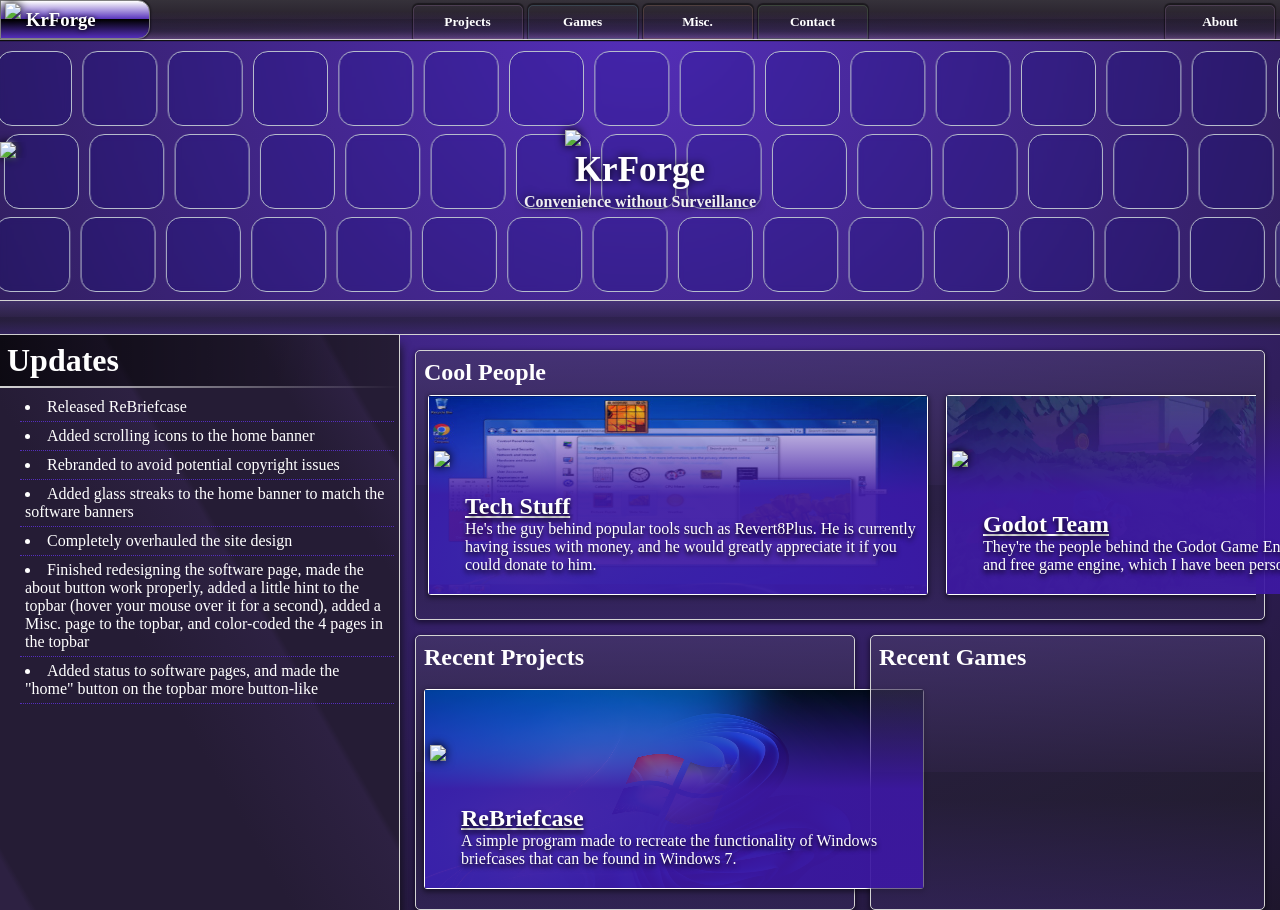
==== commit 822a7225: "Changed cards look and fixed API shenanigans" ====
--- a/index.html
+++ b/index.html
@@ -55,50 +55,63 @@
                     </div>
                 </div>
                 <div class="RightColumn">
-                    <div style="height: 215px; margin: 15px;">
+                    <div style="height: 270px; margin: 15px;">
                         <div class="Pane" >
                             <h2>Cool People</h2>
                             <div class="ContentScrollX" id="ShoutoutPane">
-                                <a href="https://teknixstuff.com/" style="height: 100%;" target="_blank">
-                                    <div class="Subpane" id="SoftwarePane">
-                                        <img src="Resources/Shoutouts/teknixstuff.ico">
-                                        <div class="ShoutoutPaneBoxText">
-                                            <h2>Tech Stuff</h2>
-                                            <p>He's the guy behind popular tools such as Revert8Plus. He is currently having issues with money, and he would greatly appreciate it if you could donate to him.</p>
+
+                                    <a href="https://teknixstuff.com/" target="_blank" style="margin: 4px;">
+                                        <div class="Subpane" id="SoftwarePane">         
+                                            <img src="Resources/Banners/TechStuff.jpg" class="SoftwareBanner">
+                                            <div class="SoftwarePaneContent">
+                                                <img src="Resources/Shoutouts/teknixstuff.ico" class="SoftwareIcon">
+                                                <div class="SoftwarePaneBoxText">
+                                                    <h2>Tech Stuff</h2>
+                                                    <p>He's the guy behind popular tools such as Revert8Plus. He is currently having issues with money, and he would greatly appreciate it if you could donate to him.</p>
+                                                </div>
+                                            </div>                           
                                         </div>
-                                    </div>
-                                </a>
-                                <a href="https://godotengine.org/" style="height: 100%;" target="_blank">
-                                    <div class="Subpane" id="SoftwarePane">
-                                        <img src="Resources/Shoutouts/Godot.png">
-                                        <div class="ShoutoutPaneBoxText">
-                                            <h2>Godot Team</h2>
-                                            <p>They're the people behind the Godot Game Engine. A very easy to use and free game engine, which I have been personally using since 2022.</p>
+                                    </a>
+
+                                    <a href="projects.rebriefcase.html" target="_blank" style="margin: 4px;">
+                                        <div class="Subpane" id="SoftwarePane">         
+                                            <img src="Resources/Banners/Godot.webp" class="SoftwareBanner">
+                                            <div class="SoftwarePaneContent">
+                                                <img src="Resources/Shoutouts/Godot.png" class="SoftwareIcon">
+                                                <div class="SoftwarePaneBoxText">
+                                                    <h2>Godot Team</h2>
+                                                    <p>They're the people behind the Godot Game Engine. A very easy to use and free game engine, which I have been personally using since 2022.</p>
+                                                </div>
+                                            </div>                           
                                         </div>
-                                    </div>
-                                </a>
+                                    </a>
                             </div>
                         </div>
                     </div>
                     <div style="display: flex;">
                         <div class="HomeRightColumnLeft">
-                            <div style="height: 200px;">
+                            <div style="height: 275px;">
                                 <div class="Pane">
                                     <h2>Recent Projects</h2>
-                                    <a href="projects.rebriefcase.html">
-                                        <div class="Subpane" id="SoftwarePane">                                       
-                                            <img src="Resources/HighRes/Software/Briefcase.png">
-                                            <div class="ShoutoutPaneBoxText">
-                                                <h2>ReBriefcase</h2>
-                                                <p>A simple program made to recreate the functionality of Windows briefcases that can be found in Windows 7.</p>
-                                            </div>
+
+                                    <a href="projects.rebriefcase.html" style="margin: 4px;">
+                                        <div class="Subpane" id="SoftwarePane">         
+                                            <img src="Resources/Banners/ReBriefcaseBanner.png" class="SoftwareBanner">
+                                            <div class="SoftwarePaneContent">
+                                                <img src="Resources/HighRes/Software/Briefcase.png" class="SoftwareIcon">
+                                                <div class="SoftwarePaneBoxText">
+                                                    <h2>ReBriefcase</h2>
+                                                    <p>A simple program made to recreate the functionality of Windows briefcases that can be found in Windows 7.</p>
+                                                </div>
+                                            </div>                           
                                         </div>
                                     </a>
+
                                 </div>
                             </div>
                         </div>
                         <div class="HomeRightColumnRight">
-                            <div style="height: 200px;">
+                            <div style="height: 275px;">
                                 <div class="Pane">
                                     <h2>Recent Games</h2>
                                 </div>
--- a/CSS/globals.css
+++ b/CSS/globals.css
@@ -48,11 +48,9 @@
 
 .Subpane {
     min-width: 500px;
-    margin: 4px;
     border-radius: 3px;
     border: 1px solid white;
     background: linear-gradient(90deg, var(--brand-color), #000000);
-    padding: 5px;
     display: flex;
     box-shadow: 0px 2px 5px 1px #00000077;
 }
@@ -124,14 +122,38 @@
 
 
 #SoftwarePane {
-    height: 140px;
+    height: 200px;
+    width: 500px;
 }
 
-#SoftwarePane img {
-    height: 100%;
-    padding: 10px;
+#SoftwarePane .SoftwarePaneContent {
+    position: absolute;
+    height: 198px;
+    width: 498px;
+    display: flex;
+    align-items: end;
+    background: linear-gradient(transparent, #3d18a3ee 50%);
+}
+
+#SoftwarePane .SoftwareBanner, #SoftwarePane .PSoftwareBanner {
+    width: 500px;
+}
+
+.SoftwarePaneBoxText {
+    display: flex;
+    flex-direction: column;
+    justify-content: end;
+    padding-bottom: 20px;
+}
+
+.SoftwarePaneBoxText p, .SoftwarePaneBoxText h2{
+    text-shadow: 0px 3px 5px black;
+}
+
+#SoftwarePane .SoftwareIcon {
+    height: 75%;
+    padding: 5px;
     filter: drop-shadow(0px 0px 5px black);
-    border-right: 1px dotted white;
     margin-right: 10px;
 }
 
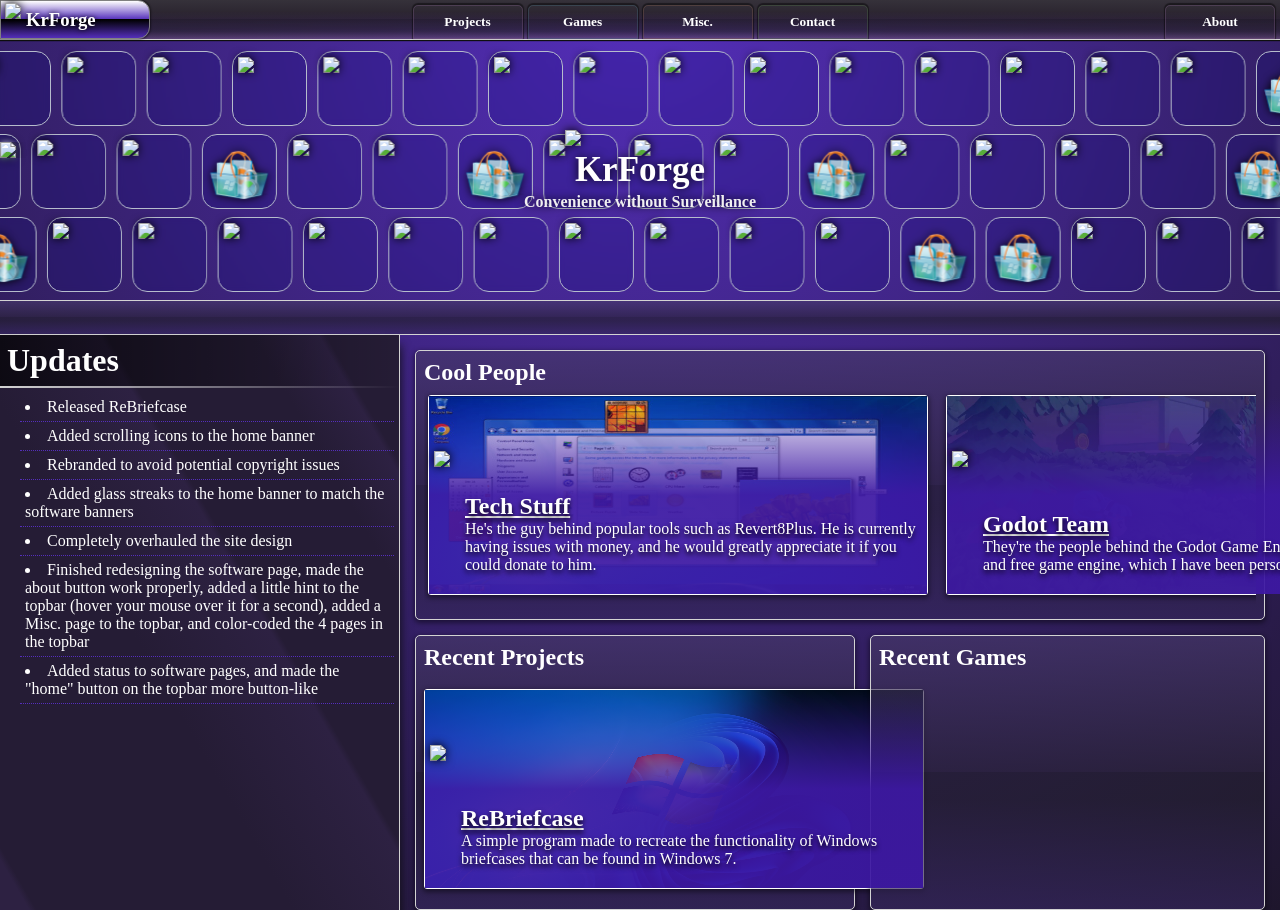
==== commit ea0d836b: "Fixed broken Godot link" ====
--- a/index.html
+++ b/index.html
@@ -73,7 +73,7 @@
                                         </div>
                                     </a>
 
-                                    <a href="projects.rebriefcase.html" target="_blank" style="margin: 4px;">
+                                    <a href="https://godotengine.org/" target="_blank" style="margin: 4px;">
                                         <div class="Subpane" id="SoftwarePane">         
                                             <img src="Resources/Banners/Godot.webp" class="SoftwareBanner">
                                             <div class="SoftwarePaneContent">
@@ -125,4 +125,4 @@
 
     <script src="JS/page_init.js"></script>
     <script src="JS/banner_ani.js"></script>
-</body>+</body>
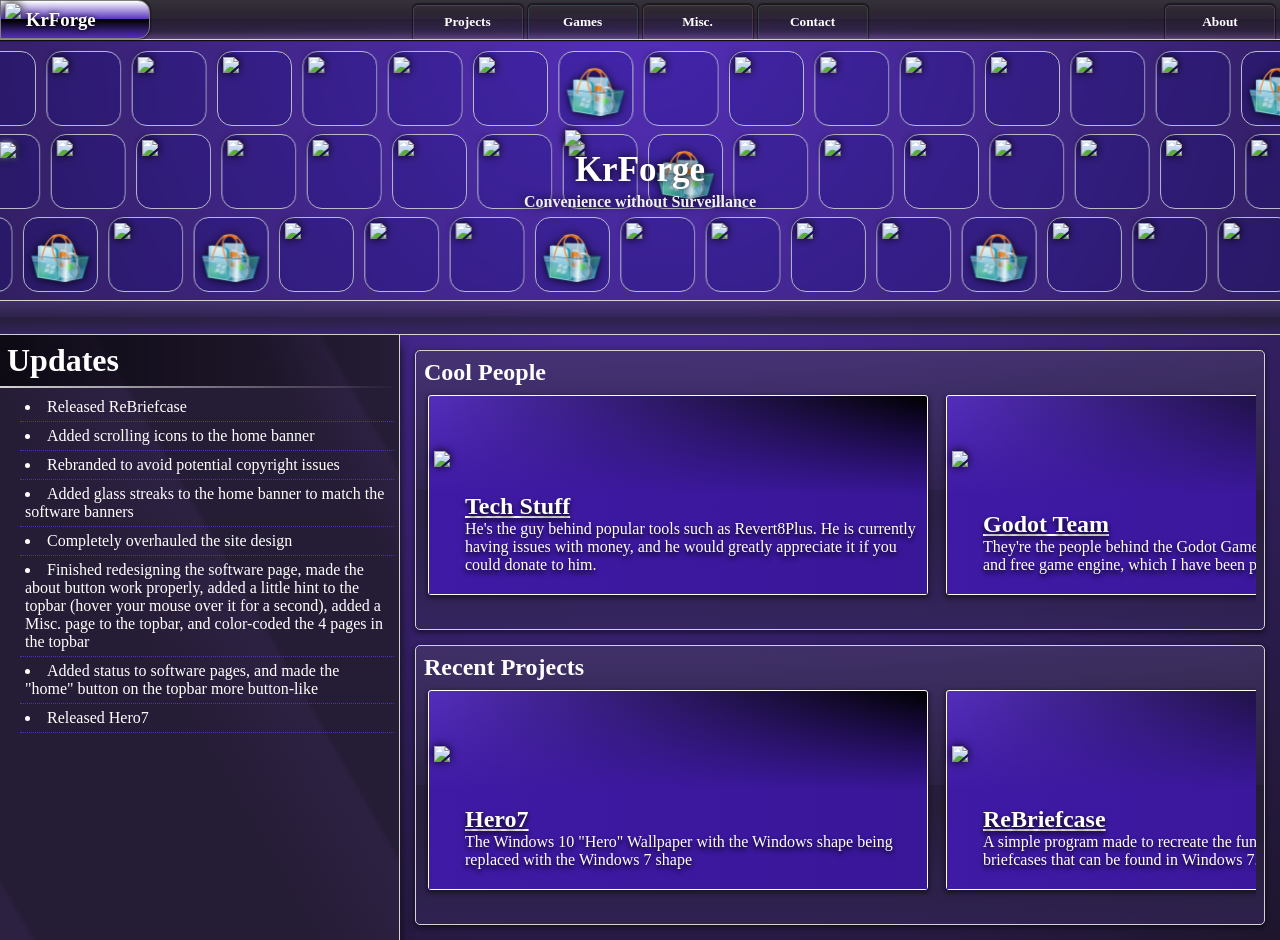
==== commit f072fd55: "Released Hero7" ====
--- a/index.html
+++ b/index.html
@@ -51,18 +51,18 @@
                             <li>Completely overhauled the site design</li>
                             <li>Finished redesigning the software page, made the about button work properly, added a little hint to the topbar (hover your mouse over it for a second), added a Misc. page to the topbar, and color-coded the 4 pages in the topbar</li>
                             <li>Added status to software pages, and made the "home" button on the topbar more button-like</li>
+                            <li>Released Hero7</li>
                         </div>
                     </div>
                 </div>
                 <div class="RightColumn">
-                    <div style="height: 270px; margin: 15px;">
+                    <div style="height: 280px; margin: 15px;">
                         <div class="Pane" >
                             <h2>Cool People</h2>
                             <div class="ContentScrollX" id="ShoutoutPane">
 
                                     <a href="https://teknixstuff.com/" target="_blank" style="margin: 4px;">
-                                        <div class="Subpane" id="SoftwarePane">         
-                                            <img src="Resources/Banners/TechStuff.jpg" class="SoftwareBanner">
+                                        <div class="Subpane" id="SoftwarePane">
                                             <div class="SoftwarePaneContent">
                                                 <img src="Resources/Shoutouts/teknixstuff.ico" class="SoftwareIcon">
                                                 <div class="SoftwarePaneBoxText">
@@ -74,8 +74,7 @@
                                     </a>
 
                                     <a href="https://godotengine.org/" target="_blank" style="margin: 4px;">
-                                        <div class="Subpane" id="SoftwarePane">         
-                                            <img src="Resources/Banners/Godot.webp" class="SoftwareBanner">
+                                        <div class="Subpane" id="SoftwarePane">
                                             <div class="SoftwarePaneContent">
                                                 <img src="Resources/Shoutouts/Godot.png" class="SoftwareIcon">
                                                 <div class="SoftwarePaneBoxText">
@@ -88,33 +87,35 @@
                             </div>
                         </div>
                     </div>
-                    <div style="display: flex;">
-                        <div class="HomeRightColumnLeft">
-                            <div style="height: 275px;">
-                                <div class="Pane">
-                                    <h2>Recent Projects</h2>
+                    
+                    <div style="height: 280px; margin: 15px;">
+                        <div class="Pane" >
+                            <h2>Recent Projects</h2>
+                            <div class="ContentScrollX" id="ShoutoutPane">
 
-                                    <a href="projects.rebriefcase.html" style="margin: 4px;">
-                                        <div class="Subpane" id="SoftwarePane">         
-                                            <img src="Resources/Banners/ReBriefcaseBanner.png" class="SoftwareBanner">
-                                            <div class="SoftwarePaneContent">
-                                                <img src="Resources/HighRes/Software/Briefcase.png" class="SoftwareIcon">
-                                                <div class="SoftwarePaneBoxText">
-                                                    <h2>ReBriefcase</h2>
-                                                    <p>A simple program made to recreate the functionality of Windows briefcases that can be found in Windows 7.</p>
-                                                </div>
-                                            </div>                           
-                                        </div>
-                                    </a>
+                                <a href="misc.hero7.html" style="margin: 4px;">
+                                    <div class="Subpane" id="SoftwarePane">
+                                        <div class="SoftwarePaneContent">
+                                            <img src="Resources/Win7Flag.png" class="SoftwareIcon">
+                                            <div class="SoftwarePaneBoxText">
+                                                <h2>Hero7</h2>
+                                                <p>The Windows 10 "Hero" Wallpaper with the Windows shape being replaced with the Windows 7 shape</p>
+                                            </div>
+                                        </div>                           
+                                    </div>
+                                </a>
 
-                                </div>
-                            </div>
-                        </div>
-                        <div class="HomeRightColumnRight">
-                            <div style="height: 275px;">
-                                <div class="Pane">
-                                    <h2>Recent Games</h2>
-                                </div>
+                                <a href="projects.rebriefcase.html" style="margin: 4px;">
+                                    <div class="Subpane" id="SoftwarePane">
+                                        <div class="SoftwarePaneContent">
+                                            <img src="Resources/HighRes/Software/Briefcase.png" class="SoftwareIcon">
+                                            <div class="SoftwarePaneBoxText">
+                                                <h2>ReBriefcase</h2>
+                                                <p>A simple program made to recreate the functionality of Windows briefcases that can be found in Windows 7.</p>
+                                            </div>
+                                        </div>                           
+                                    </div>
+                                </a>
                             </div>
                         </div>
                     </div>
--- a/CSS/globals.css
+++ b/CSS/globals.css
@@ -3,10 +3,6 @@
 @font-face {
     font-family: Win7;
     src: url(Resources/Win7.ttf);
-}
-
-::-webkit-scrollbar {
-  display: none;
 }
 
 * {
@@ -16,14 +12,6 @@
     font-family: Win7;
     text-decoration: none;
     box-sizing: border-box;
-    
-    -webkit-user-select: none;
-    -ms-user-select: none;
-    user-select: none;
-
-    -ms-overflow-style: none;
-    scrollbar-width: none;
-
     scroll-behavior: smooth;
 }
 
@@ -56,8 +44,8 @@
 }
 
 .ContentScrollX {
+    overflow-x: auto;
     overflow-y: hidden;
-    overflow-x: auto;
     display: flex;
     flex-direction: row;
 }
@@ -127,9 +115,6 @@
 }
 
 #SoftwarePane .SoftwarePaneContent {
-    position: absolute;
-    height: 198px;
-    width: 498px;
     display: flex;
     align-items: end;
     background: linear-gradient(transparent, #3d18a3ee 50%);
--- a/CSS/home.css
+++ b/CSS/home.css
@@ -20,14 +20,4 @@
 
 #ShoutoutPaneBox h2 {
     text-decoration: underline;
-}
-
-.HomeRightColumnLeft {
-    width: 50%;
-    margin: 0px 15px 0px 15px;
-}
-
-.HomeRightColumnRight {
-    width: 50%;
-    margin: 0px 15px 0px 0px;
 }
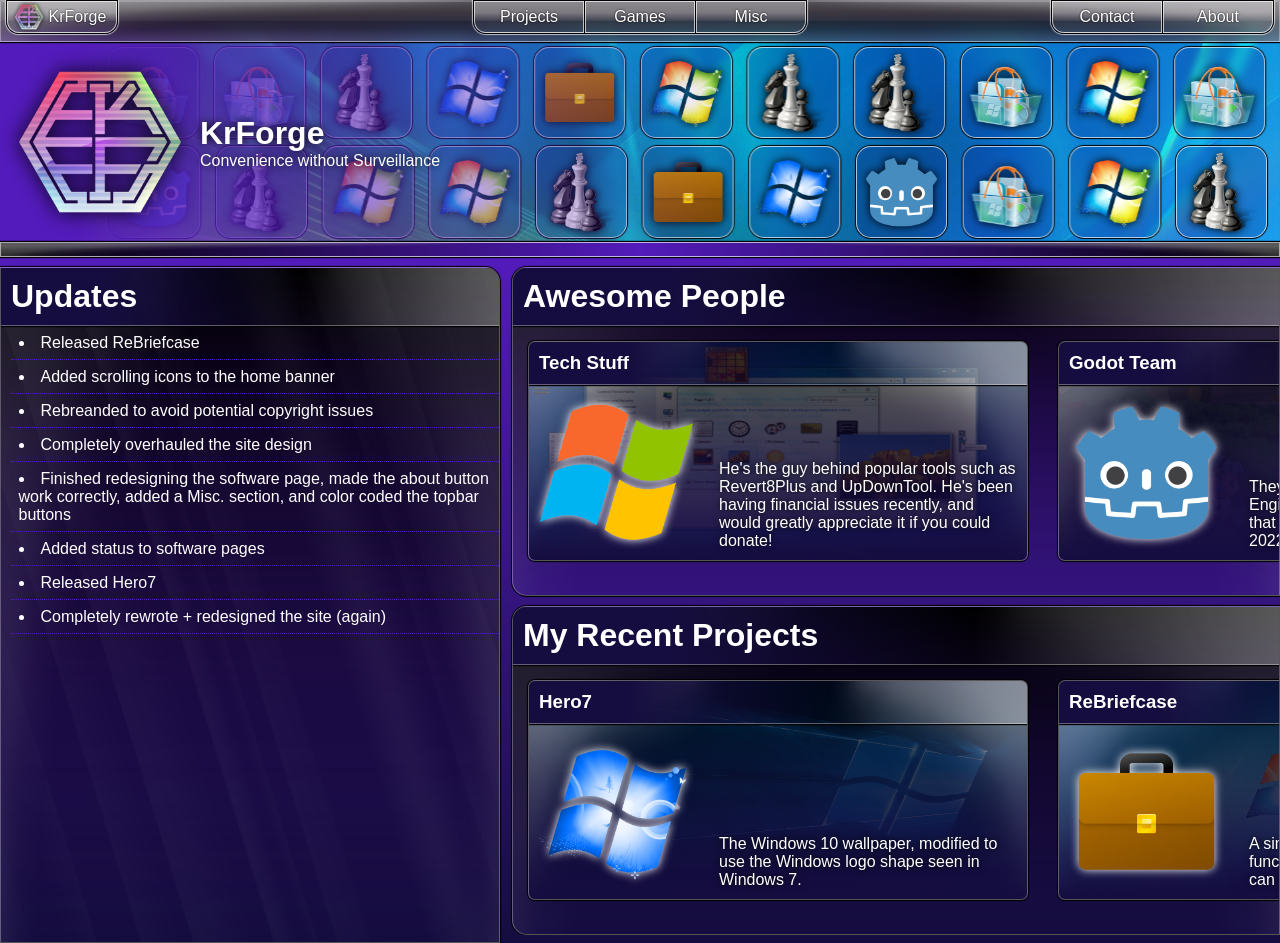
==== commit 343b85d1: "Completely rewrote and redesigned the site" ====
--- a/index.html
+++ b/index.html
@@ -1,123 +1,68 @@
-<!DOCTYPE html>
 <head>
     <title>
-        KrForge - Home
+        KrForge
     </title>
-    <link rel="icon" type="image/x-icon" href="Resources/Profile.png">
+    <link rel="icon" type="image/x-icon" href="CSS/Resources/Logos/KrForge.png">
+    <link rel="stylesheet" href="CSS/global.css">
     <link rel="stylesheet" href="CSS/variables.css">
-    <link rel="stylesheet" href="CSS/globals.css">
-    <link rel="stylesheet" href="CSS/topbar.css">
-    <link rel="stylesheet" href="CSS/home.css">
     <link rel="stylesheet" href="CSS/banner.css">
     <link rel="stylesheet" href="CSS/banner_ani.css">
+    <link rel="stylesheet" href="CSS/home.css">
 </head>
 <body>
-    <div id="Topbar">
-    </div>
+    <div id="Topbar"></div>
     <div class="Content">
-        <div class="BodyContent">
-            <div class="Banner">
-                <img src="Resources/BannerBG.jpg">
-                <div class="BannerAnimation">
-                    <div class="AnimationRow"></div>
-                    <div class="AnimationRow"></div>
-                    <div class="AnimationRow"></div>
+        <div class="Banner">
+            <div class="BannerAnimation" data-icons="home" style="position: absolute; overflow: hidden;">
+                <div class="AnimationRow"></div>
+                <div class="AnimationRow"></div>
+            </div>
+            <div class="Branding">
+                <img src="CSS/Resources/Logos/KrForge.png">
+                <div class="BrandingText">
+                    <h1>KrForge</h1>
+                    <p>Convenience without Surveillance</p>
                 </div>
-
-                <img src="Resources/Glass.png" class="BannerGlass">
-                <div class="BannerContent">
-                    <div class="BannerNamePlate">
-                        <img src="Resources/Profile.png">
-                        <p class="NamePlateName">
-                            KrForge
-                        </p>
-                        <p class="NamePlateTag">
-                            Convenience without Surveillance
-                        </p>
+            </div>
+        </div>
+        <div class="Panel" id="ContentDivider">
+            <img src="CSS/Resources/Aero/CornerGlow.png" class="PanelCornerGlow">
+        </div>
+        <div class="HomeColumns">
+            <div class="LeftColumn">
+                <div class="Panel" id="NewsPane">
+                    <img src="CSS/Resources/Aero/CornerGlow.png" class="PanelCornerGlow" style="opacity: 15%;">
+                    <img src="CSS/Resources/Aero/Glass.png" class="PanelCornerGlow" style="opacity: 10%;">
+                    <div class="NewsContent">
+                        <h1 class="PanelHeader">
+                            Updates
+                        </h1>
+                        <li>Released ReBriefcase</li>
+                        <li>Added scrolling icons to the home banner</li>
+                        <li>Rebreanded to avoid potential copyright issues</li>
+                        <li>Completely overhauled the site design</li>
+                        <li>Finished redesigning the software page, made the about button work correctly, added a Misc. section, and color coded the topbar buttons</li>
+                        <li>Added status to software pages</li>
+                        <li>Released Hero7</li>
+                        <li>Completely rewrote + redesigned the site (again)</li>
                     </div>
                 </div>
             </div>
-            <div class="SiteBodyDivider"></div>
-            <div class="SiteColumns">
-                <div class="LeftColumn">
-                    <div class="NewsPane">
-                        <h1>Updates</h1>
-                        <div class="NewsPaneDivider"></div>
-                        <div class="NewsPointers">
-                            <li>Released ReBriefcase</li>
-                            <li>Added scrolling icons to the home banner</li>
-                            <li>Rebranded to avoid potential copyright issues</li>
-                            <li>Added glass streaks to the home banner to match the software banners</li>
-                            <li>Completely overhauled the site design</li>
-                            <li>Finished redesigning the software page, made the about button work properly, added a little hint to the topbar (hover your mouse over it for a second), added a Misc. page to the topbar, and color-coded the 4 pages in the topbar</li>
-                            <li>Added status to software pages, and made the "home" button on the topbar more button-like</li>
-                            <li>Released Hero7</li>
-                        </div>
+            <div class="RightColumn">
+                <div class="Panel" id="ShoutoutPanel">
+                    <img src="CSS/Resources/Aero/CornerGlow.png" class="PanelCornerGlow" style="opacity: 15%;">
+                    <h1 class="PanelHeader">
+                        Awesome People
+                    </h1>
+                    <div style="display: flex; overflow-x: scroll;" id="CardContainer" data-card-type="shoutout">
                     </div>
                 </div>
-                <div class="RightColumn">
-                    <div style="height: 280px; margin: 15px;">
-                        <div class="Pane" >
-                            <h2>Cool People</h2>
-                            <div class="ContentScrollX" id="ShoutoutPane">
-
-                                    <a href="https://teknixstuff.com/" target="_blank" style="margin: 4px;">
-                                        <div class="Subpane" id="SoftwarePane">
-                                            <div class="SoftwarePaneContent">
-                                                <img src="Resources/Shoutouts/teknixstuff.ico" class="SoftwareIcon">
-                                                <div class="SoftwarePaneBoxText">
-                                                    <h2>Tech Stuff</h2>
-                                                    <p>He's the guy behind popular tools such as Revert8Plus. He is currently having issues with money, and he would greatly appreciate it if you could donate to him.</p>
-                                                </div>
-                                            </div>                           
-                                        </div>
-                                    </a>
-
-                                    <a href="https://godotengine.org/" target="_blank" style="margin: 4px;">
-                                        <div class="Subpane" id="SoftwarePane">
-                                            <div class="SoftwarePaneContent">
-                                                <img src="Resources/Shoutouts/Godot.png" class="SoftwareIcon">
-                                                <div class="SoftwarePaneBoxText">
-                                                    <h2>Godot Team</h2>
-                                                    <p>They're the people behind the Godot Game Engine. A very easy to use and free game engine, which I have been personally using since 2022.</p>
-                                                </div>
-                                            </div>                           
-                                        </div>
-                                    </a>
-                            </div>
-                        </div>
-                    </div>
-                    
-                    <div style="height: 280px; margin: 15px;">
-                        <div class="Pane" >
-                            <h2>Recent Projects</h2>
-                            <div class="ContentScrollX" id="ShoutoutPane">
-
-                                <a href="misc.hero7.html" style="margin: 4px;">
-                                    <div class="Subpane" id="SoftwarePane">
-                                        <div class="SoftwarePaneContent">
-                                            <img src="Resources/Win7Flag.png" class="SoftwareIcon">
-                                            <div class="SoftwarePaneBoxText">
-                                                <h2>Hero7</h2>
-                                                <p>The Windows 10 "Hero" Wallpaper with the Windows shape being replaced with the Windows 7 shape</p>
-                                            </div>
-                                        </div>                           
-                                    </div>
-                                </a>
-
-                                <a href="projects.rebriefcase.html" style="margin: 4px;">
-                                    <div class="Subpane" id="SoftwarePane">
-                                        <div class="SoftwarePaneContent">
-                                            <img src="Resources/HighRes/Software/Briefcase.png" class="SoftwareIcon">
-                                            <div class="SoftwarePaneBoxText">
-                                                <h2>ReBriefcase</h2>
-                                                <p>A simple program made to recreate the functionality of Windows briefcases that can be found in Windows 7.</p>
-                                            </div>
-                                        </div>                           
-                                    </div>
-                                </a>
-                            </div>
-                        </div>
+                <div class="Panel" id="ShoutoutPanel">
+                    <img src="CSS/Resources/Aero/CornerGlow.png" class="PanelCornerGlow" style="opacity: 15%;">
+                    <h1 class="PanelHeader">
+                        My Recent Projects
+                    </h1>
+                    <div style="display: flex; overflow-x: scroll;" id="CardContainer" data-card-type="recent">
                     </div>
                 </div>
             </div>
@@ -126,4 +71,5 @@
 
     <script src="JS/page_init.js"></script>
     <script src="JS/banner_ani.js"></script>
-</body>
+    <script src="JS/load_cards.js"></script>
+</body>
--- a/CSS/global.css
+++ b/CSS/global.css
@@ -0,0 +1,40 @@
+* {
+    padding: 0px;
+    margin: 0px;
+    box-sizing: border-box;
+    font-family: 'Arial';
+    color: white;
+    user-select: none;
+    text-decoration: none;
+}
+
+body {
+    background-color: black;
+    background-image: url("Resources/Logos/KrForge.png");
+    background-size: 100px;
+}
+
+.Panel {
+    background: linear-gradient(black, transparent);
+    backdrop-filter: blur(4px);
+    box-shadow: 0px 0px 1px 1px black;
+    border: 1px solid #ffffff55;
+    border-radius: 2px;
+    overflow: hidden;
+}
+
+.PanelCornerGlow {
+    position: absolute;
+    top: 0px;
+    width: 100%;
+    height: 100%;
+    z-index: -1;
+    opacity: 50%;
+}
+
+#ContentDivider {
+    height: 15px;
+    background: linear-gradient(90deg, black, var(--brand-color), black);
+    border: 1px solid #ffffffaa;
+    border-radius: 0px;
+}
--- a/CSS/variables.css
+++ b/CSS/variables.css
@@ -1,46 +1,9 @@
-/* The only purpose of this file is to hold variables*/
+:root {
+    --brand-color : #531bbb;
+    --brand-color-dark : #150d3f;
 
-:root {
-    --brand-color: #542ebb;
+    --banner-height : calc(200px + var(--topbar-height));
 
-    --topbar-top-top-color: #64606869;
-    --topbar-top-bot-color: #40354469;
-    --topbar-mid-color: #30293569;
-    --topbar-bot-color: #75587c69;
-    --topbar-bor-color: #b6bccc;
-    --topbar-sha-color: #0f0f0f;
-
-    --topbar-height: 40px;
-    --sidebar-width: 200px;
-    --statusbar-height: 55px;
-
-    --sidebar-color: #251c35;
-    --sidebar-high-color: #2d2142;
-
-    --statusbar-color: #f1f5fb;
-    
-    --blue-button-top-top-color: #498ac5;
-    --blue-button-top-mid-color: #2d66b1;
-    --blue-button-bot-mid-color: #1a4188;
-    --blue-button-bot-bot-color: #409acf;
-    --blue-button-bor-all-color: #7eacd7;
-    --blue-button-bor-bot-color: #5278c3;
-    
-    --download-button-top-top-color: #64fc64;
-    --download-button-top-mid-color: #26962c;
-    --download-button-bot-mid-color: #155e13;
-    --download-button-bot-bot-color: #00ff0d;
-    --download-button-bor-all-color: #b6ffb6;
-    --download-button-bor-bot-color: #158b11;
-
-    --gray-button-top-color: #dbebff;
-    --gray-button-bot-color: #c9d5e7;
-    --gray-button-bor-color: #b0bcdd;
-
-
-    --pane-top-top-color: #463869aa;
-    --pane-top-bot-color: #2b243aaa;
-    --pane-mid-color: #231f2eaa;
-    --pane-bot-color: #34265aaa;
-
+    --topbar-height: 42px;
+    --topbar-color : linear-gradient(#7a7580aa 0%, #403544aa 50%, #302935aa 50%, #302935aa 70%, #4b4252aa 100%);
 }
--- a/CSS/banner.css
+++ b/CSS/banner.css
@@ -1,66 +1,33 @@
 .Banner {
-    height: 300px;
+    height: var(--banner-height);
+    background: url("Resources/Banners/HomeBanner.jpg");
+    background-size: cover;
+    background-position-y: center;
+    position: relative;
+    z-index: -2;
+    overflow: hidden;
+}
+
+.Branding {
+    padding-top: var(--topbar-height);
+    background: linear-gradient(90deg, var(--brand-color) 10%, transparent);
+    height: 100%;
+    width: 750px;
     display: flex;
     align-items: center;
-    overflow: hidden;
-    position: relative;
 }
 
-.Banner img {
-    width: 100%;
-    filter: drop-shadow(0px 0px 5px black);
+.Branding img {
+    height: 200px;
+    padding: 15px;
+    aspect-ratio: 1/1;
+    filter: drop-shadow(0px 0px 10px black);
 }
 
-.BannerGlass {
-    position: absolute;
-    mask: radial-gradient(circle, transparent, black 80%);
-}
-
-@keyframes AnimationFade {
-  0% {background: #881a1a;}
-  25% {background: #1a883f;}
-  50% {background: #1a4188;}
-  75% {background: #88741a;}
-  100% {background: #881a1a;}
-}
-
-.BannerContent {
-    position: absolute;
-    width: 100%;
-    height: inherit;
-    mask: radial-gradient(circle, black 20%, #00000011 50%, #00000077 100%);
+.BrandingText {
+    text-shadow: 0px 0px 10px black;
     display: flex;
-    align-items: center;
+    flex-direction: column;
     justify-content: center;
-
-    animation-name: AnimationFade;
-    animation-iteration-count: infinite;
-    animation-duration: 4s;
-}
-
-.BannerNamePlate {
-    margin-top: var(--topbar-height);
-    background: transparent;
-}
-
-.BannerNamePlate img {
-    width: 150px;
-    margin-left: calc(50% - (150px / 2));
-}
-
-.BannerNamePlate p {
-    background: transparent;
-    text-align: center;
-    text-shadow: 0px 0px 10px black;
-}
-
-.BannerNamePlate .NamePlateName {
-    font-weight: bold;
-    font-size: 35px;
-    margin-bottom: 3px;
-}
-
-.BannerNamePlate .NamePlateTag {
-    font-weight: bold;
-    color: #f0f0f0;
+    align-self: center;
 }
--- a/CSS/banner_ani.css
+++ b/CSS/banner_ani.css
@@ -1,17 +1,17 @@
 /*This file is used for the animation seen in the home and about page*/
 
-
 .BannerAnimation {
-    margin-top: calc(var(--topbar-height) * 2.3);
     position: absolute;
+    margin-top: var(--topbar-height);
     width: 100%;
     height: inherit;
+    z-index: -1;
 }
 
 .AnimationRow {
     display: flex;
     width: 100%;
-    height: 25%;
+    height: calc(39% - 3px);
     margin: 5px 0px 8px 0px;
 }
 
@@ -21,11 +21,13 @@
     aspect-ratio: 1 / 1;
     background: #00007730;
     backdrop-filter: blur(3px);
-    border: 1px solid var(--topbar-bor-color);
+    border: 1px solid #ffffffaa;
+    box-shadow: 0px 0px 1px 1px black;
     border-radius: 15px;
 }
 
 .AnimationBox img {
     width: 100%;
     padding: 5px;
+    filter: drop-shadow(0px 0px 5px black);
 }
--- a/CSS/home.css
+++ b/CSS/home.css
@@ -1,23 +1,63 @@
-/*This file is for only the home page*/
+.HomeColumns {
+    background: linear-gradient(var(--brand-color), var(--brand-color-dark));
+    width: 100%;
+    display: flex;
+    min-height: calc(100vh - var(--banner-height) - 15px);
+}
 
-#ShoutoutPane {
-    margin-top: 5px;
-    height: calc(100% - 33px);
+#NewsPane {
+    width: 500px; 
+    height: calc(100% - 10px);
+    margin: 10px 10px 10px 0px;
+    border-radius: 0px 15px 0px 0px;
+    border-width: 1px;
+}
+
+.PanelHeader {
+    background: linear-gradient(90deg, var(--brand-color-dark) 20%, transparent, #ffffff44);
+    padding: 10px;
+    border-bottom: 1px solid #ffffff55;
+    box-shadow: 0px 0px 1px 1px black;
+}
+
+.NewsContent li {
+    margin-left: 10px;
+    padding: 7.5px;
+    border-bottom: 1px dotted var(--brand-color);
+}
+
+.RightColumn {
+    width: 100%;
+    overflow-x: hidden;
+    margin: 8px 0px 8px 0px;
+    display: flex;
+    flex-direction: column;
+    padding: 2px 0px 0px 2px;
     gap: 10px;
 }
 
-#ShoutoutPaneBox {
-    box-shadow: 0px 0px 4px 0px gold;
+#ShoutoutPanel {
+    display: flex;
+    flex-direction: column;
+    width: 100%;
+    height: 329px;
+    border-radius: 15px 0px 0px 15px;
+    box-shadow: 0px 0px 1px 1px black;
 }
 
-#ShoutoutPaneBox img {
-    height: 100%;
-    padding: 10px;
-    filter: drop-shadow(0px 0px 5px black);
-    border-right: 1px dotted white;
-    margin-right: 10px;
+#Shoutout {
+    margin: 15px;
+    min-width: 500px;
+    max-width: 500px;
+    border-radius: 7px;
 }
 
-#ShoutoutPaneBox h2 {
-    text-decoration: underline;
+.ShoutoutContent {
+    display: flex;
+    gap: 25px;
+    justify-content: center;
+    align-items: end;
+    height: 175px;
+    padding: 10px;
+    background: linear-gradient(transparent, var(--brand-color-dark));
 }
